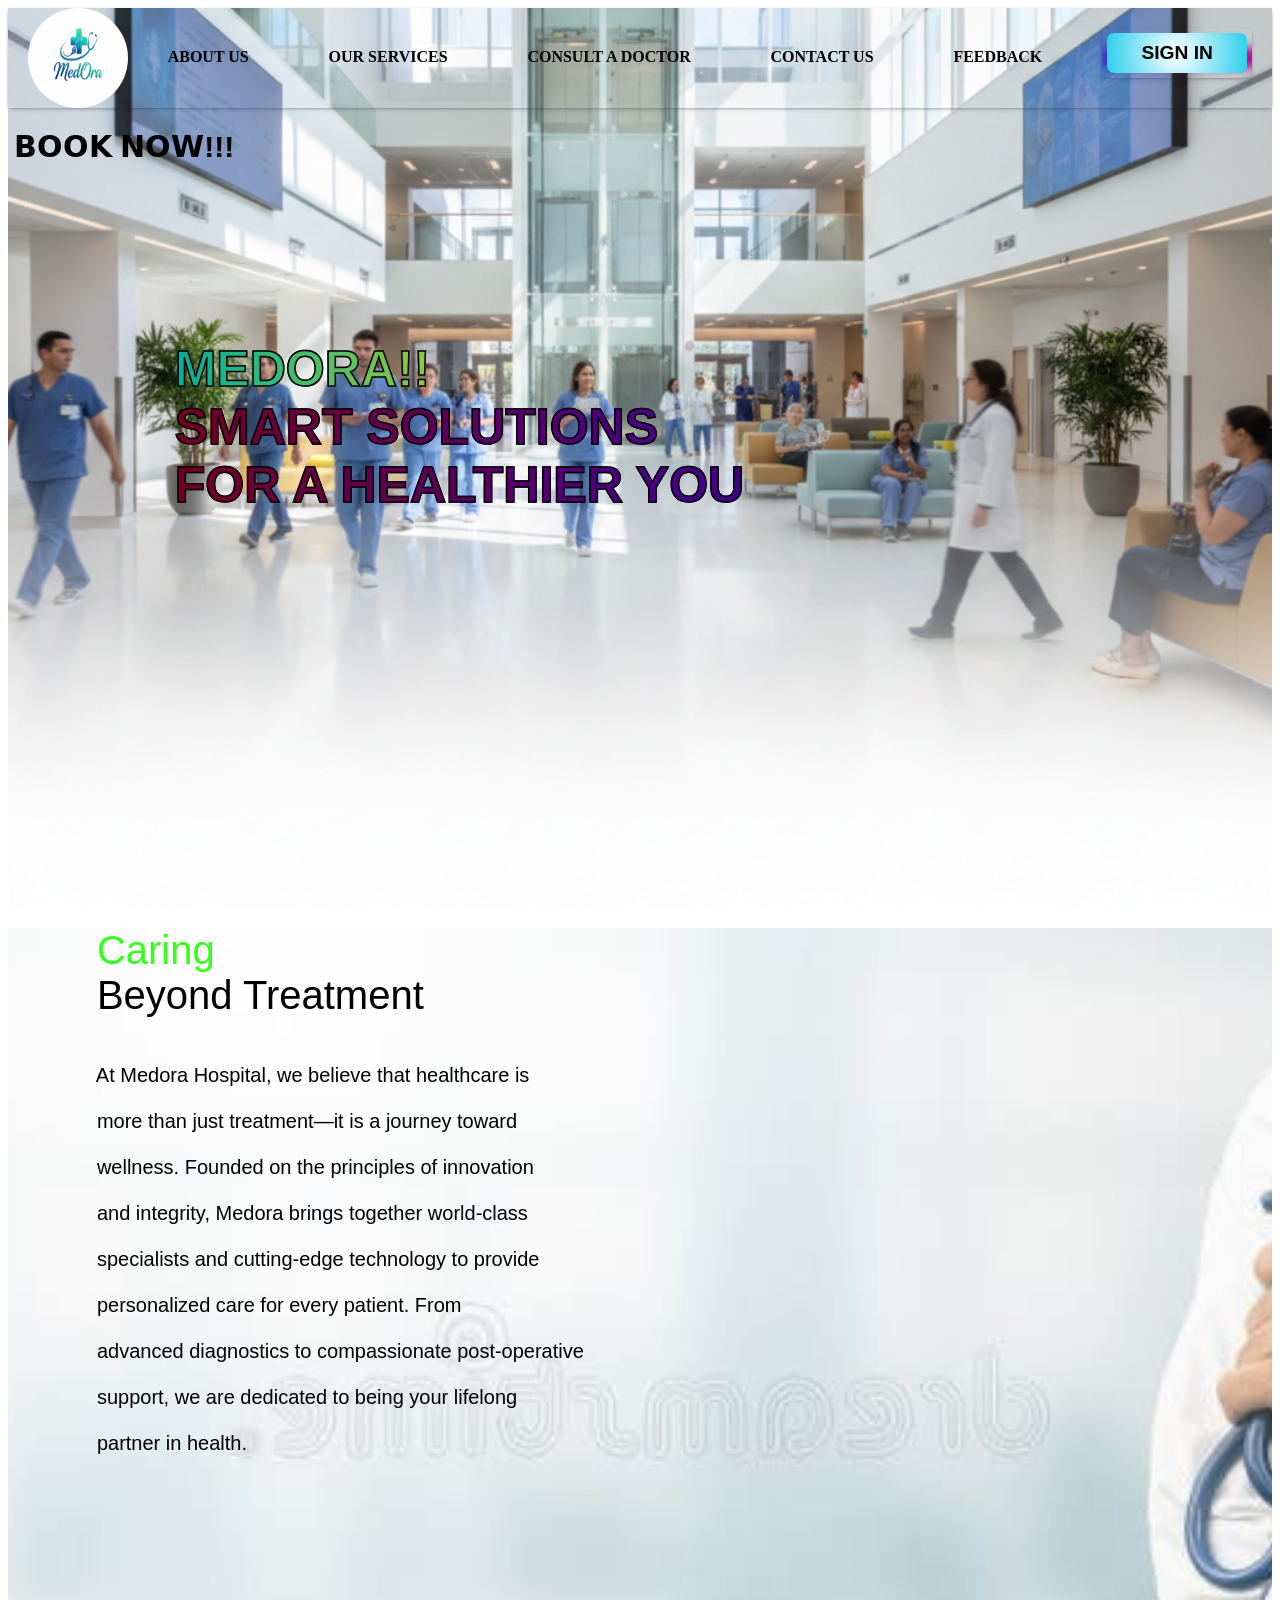
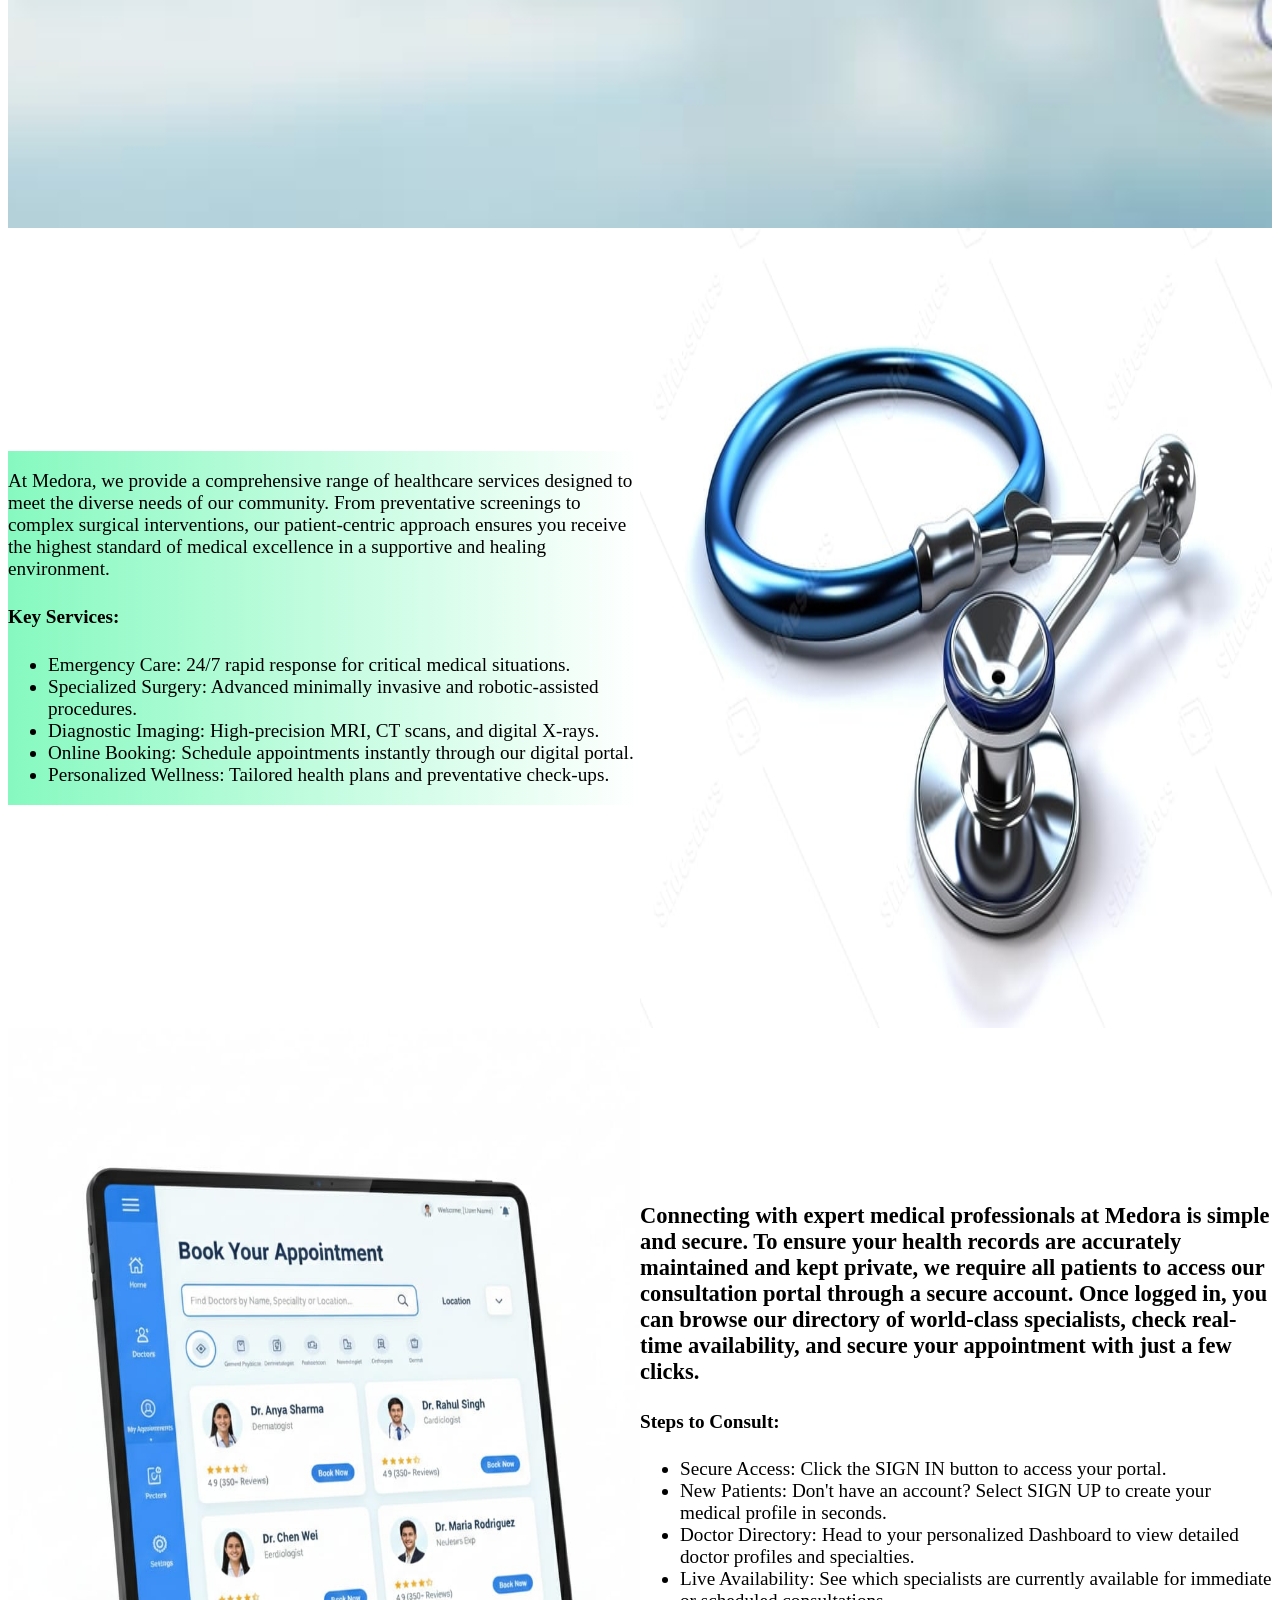
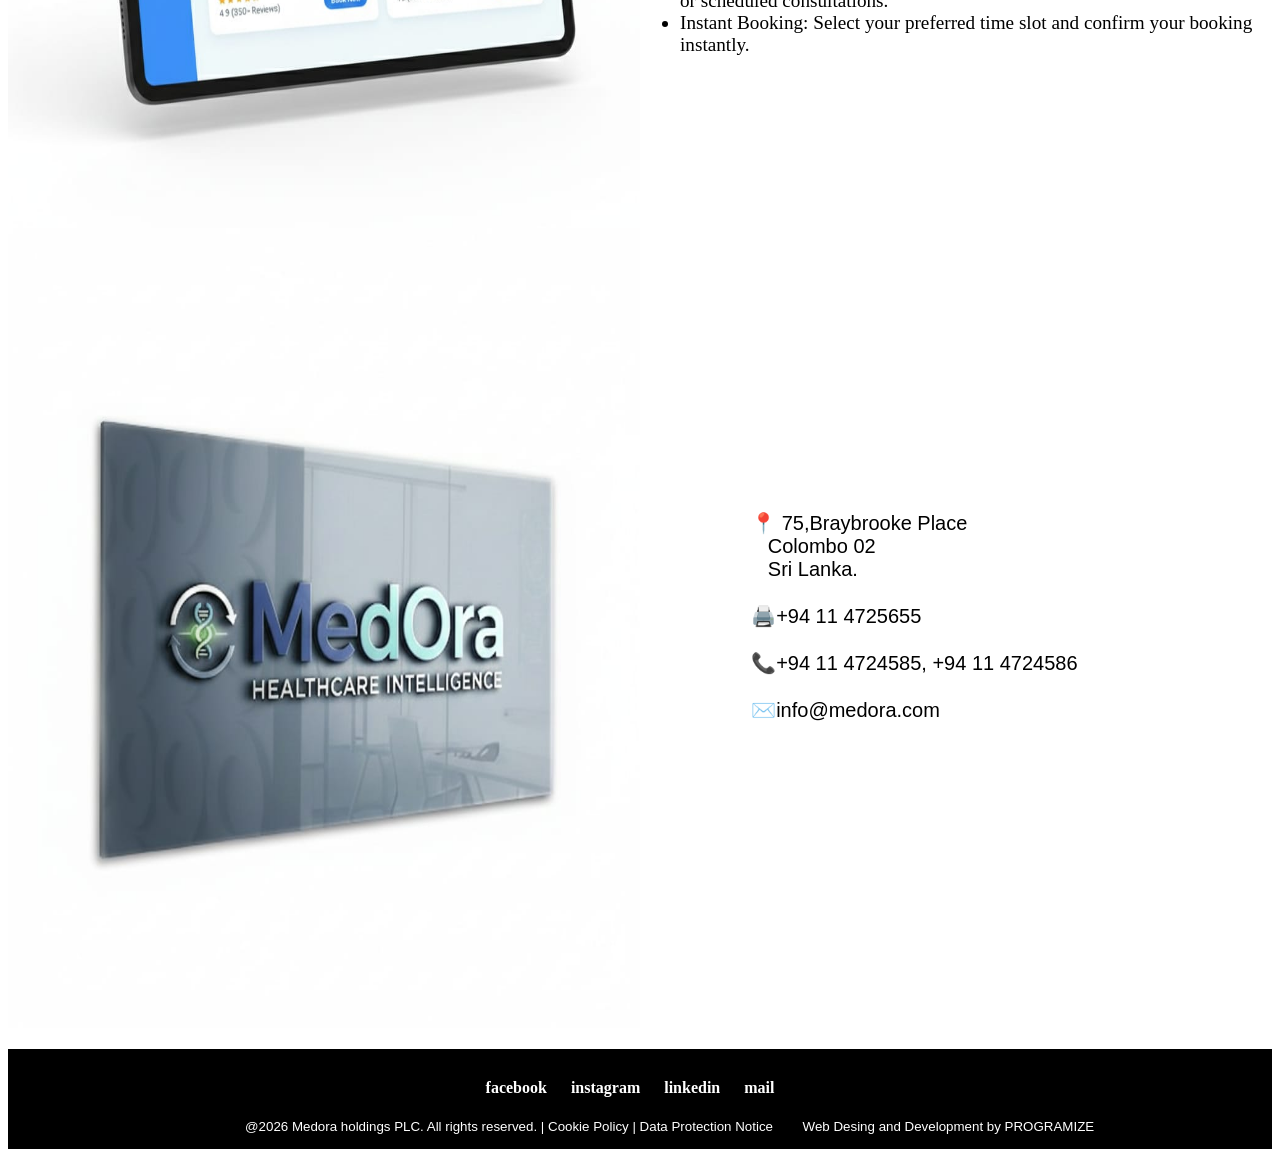
==== dashboard/dashboard.html @ 21b66940 "add dashboard" ====
<!DOCTYPE html>
<html lang="en">
<head>
    <meta charset="UTF-8">
    <meta name="viewport" content="width=device-width, initial-scale=1.0">
    <title>MedOra</title>
    <link rel="stylesheet" href="style_dashboard.css">
    <script>
        function scroll_to_top(){
            window,scrollTo({
                top:0,
                behavior:"smooth"
            })
        }
    </script>
</head>
<body>
    <div id="bg_img1_div">
    <div id="nav_container">
        <img id="logo_img" src="logo.jpeg" alt="" height="100px" width="100px">
        
        <div  class="nav_item_div"><a href="#bg_img2_div">ABOUT US</a></div>
        <div  class="nav_item_div"><a href="#bg_img3_div">OUR SERVICES</a></div>
        <div  class="nav_item_div"><a href="#bg_img4_div">CONSULT A DOCTOR</a></div>
        <div  class="nav_item_div"><a href="#bg_img5_div">CONTACT US</a></div>
        <div  class="nav_item_div"><a href="#last_bar">FEEDBACK</a></div>
        <div   id="signin_btn">
            <div id="sign_btn_ani_border"></div>
           <input type="button" value="SIGN IN" style="font-weight: bolder;">
        </div>
    </div>
    
    
        
        <input id="book_btn" type="button" value="𝗕𝗢𝗢𝗞 𝗡𝗢𝗪!!!">
        <pre id="welcome_pre">
            <span id="medora_span">Medora!! </span>
            Smart Solutions
            for a Healthier You
        </pre>

    
        
        </div>

        <div id="bg_img2_div" ondblclick="scroll_to_top()">
            <pre>
                <span style="font-weight: bolder; color: rgb(53, 255, 27); font-size: 40px;">Caring</span> 
                <span style="font-family: 'Franklin Gothic Medium', 'Arial Narrow', Arial, sans-serif; font-size: 40px; ">Beyond Treatment</span>

            
                At Medora Hospital, we believe that healthcare is 

                more than just treatment—it is a journey toward 

                wellness. Founded on the principles of innovation 

                and integrity, Medora brings together world-class 

                specialists and cutting-edge technology to provide 

                personalized care for every patient. From 

                advanced diagnostics to compassionate post-operative 

                support, we are dedicated to being your lifelong 

                partner in health.
        </pre>
        

        </div>
        <div id="bg_img3_div" ondblclick="scroll_to_top()">
            
            <div>
            <p>At Medora, we provide a comprehensive range of healthcare services designed to meet the diverse needs of our community. From preventative 
            screenings to complex surgical interventions, our patient-centric approach ensures you receive the highest standard of medical excellence 
            in a supportive and healing environment.</p>
            
            


            <h4>Key Services:</h4>
                <ul>
                    <li>Emergency Care: 24/7 rapid response for critical medical situations.</li>
                    <li>Specialized Surgery: Advanced minimally invasive and robotic-assisted procedures.</li>
                    <li>Diagnostic Imaging: High-precision MRI, CT scans, and digital X-rays.</li>
                    <li>Online Booking: Schedule appointments instantly through our digital portal.</li>
                    <li>Personalized Wellness: Tailored health plans and preventative check-ups.</li>
                </ul>
            
            

            

            

            
        
            </div>

            <img src="service_img.jpg" alt="">
        

        </div>

        <div id="bg_img4_div" ondblclick="scroll_to_top()">
            
            <img src="booking_bg.jpeg" alt="">

            <div>
                <h3>Connecting with expert medical professionals 
            at Medora is simple and secure. 
            To ensure your health records 
            are accurately maintained and kept private, 
            we require all patients to access our consultation 
            portal through a secure 
            account. Once logged in, 
            you can browse our directory of world-class 
            specialists, check real-time availability, 
            and secure your appointment with just a few clicks. </h3>

            <h4>Steps to Consult:</h4>

            <ul>
                <li>Secure Access: Click the SIGN IN button to access your portal.</li>
                <li>New Patients: Don't have an account? Select SIGN UP to create your medical profile in seconds.</li>
                <li>Doctor Directory: Head to your personalized Dashboard to view detailed doctor profiles and specialties.</li>
                <li>Live Availability: See which specialists are currently available for immediate or scheduled consultations.</li>
                <li>Instant Booking: Select your preferred time slot and confirm your booking instantly.</li>
            </ul>
            
            </div>
        
        </div>


        <div id="bg_img5_div" ondblclick="scroll_to_top()">
            
            <img src="contactUs_bg.jpeg" alt="">
            <div id="contactUs_div">
                

                <pre>
                    📍 75,Braybrooke Place
                       Colombo 02
                       Sri Lanka.

                    🖨️+94 11 4725655

                    📞+94 11 4724585, +94 11 4724586

                    <a href="mailto:muqshithmohamed222@gmail.com">✉️info@medora.com</a>
                </pre>
                
            </div>
            
        </div>
        <div id="last_bar" ondblclick="scroll_to_top()">
            <h4 style="text-align:center; padding-top: 30px;">
                <a href="" style="margin-right: 20px; text-decoration: none; color:white;">facebook</a>
                <a href="" style="margin-right: 20px; text-decoration: none; color:white;">instagram</a>
                <a href="" style="margin-right: 20px; text-decoration: none; color:white;">linkedin</a>
                <a href="" style="margin-right: 20px; text-decoration: none; color:white;">mail</a>
            </h4>
            <pre style="font-size: smaller; text-align: center;">
                @2026 Medora holdings PLC. All rights reserved. | Cookie Policy | Data Protection Notice        Web Desing and Development by PROGRAMIZE
            </pre>
        </div>
    </body>
</html>
---- dashboard/style_dashboard.css ----
html{
    scroll-behavior: smooth;
}


#bg_img1_div{
    
    background-image: url(main_bg.png);
    min-height: 100vh;
    background-size: cover;
    background-position: center;
    background-repeat: no-repeat;

}
#bg_img2_div{
    background-image: url(aboutUs_bg.jpg);
    min-height: 100vh;
    background-size: cover;
    background-position: center;
    background-repeat: no-repeat; 

}
#bg_img3_div{
    display: flex;
    flex-direction: row; 

}

#bg_img3_div div{
    background: linear-gradient(to left,white, rgba(11, 243, 127, 0.493) );
    height: fit-content;
    margin: auto;
    width: 50%;
    font-size: larger;
}

#bg_img3_div img{
    height: 100ch;
    width: 50%;
}

#bg_img4_div{
    display: flex;
    flex-direction: row; 

}


#bg_img4_div div{
    background: linear-gradient(to left, white,white );
    height: fit-content;
    margin: auto;
    width: 50%;
    font-size: larger;
}



#bg_img4_div img{
    height: 100ch;
    width: 50%;
}



#bg_img5_div{
    display: flex;
    flex-direction: row; 

}

#bg_img5_div div{
    
    height: fit-content;
    margin: auto;
    width: 50%;
    font-size: larger;
}

#bg_img5_div img{
    height: 100ch;
    width: 50%;
}















#nav_container{
    
    
    box-sizing: border-box;
    height: fit-content;
    width: 100%;
    background-color: transparent;
    display: flex;
    justify-content: space-evenly;
    flex-wrap:wrap;
    box-shadow:  rgba(50, 50, 93, 0.25) 0px 2px 5px -1px , 
                    rgba(0, 0, 0, 0.3) 0px 1px 3px -1px;
    
}

.nav_item_div{
    
    padding: 20px;
    margin-right: 20px;
    margin-top: 20px;
}
.nav_item_div a{
    text-decoration: none;
    color: black;
    font-weight: bold;
    display: inline-block;
    transition: transform 0.3s ease;
}

.nav_item_div a:hover{
    transform: scale(1.2);
}
#book_btn{
    margin-top: 20px;
    background-color: transparent;
    border: none;
    font-size: 30px;
    font-weight: bold;
    animation: blink-animation 0.6s infinite ease-in-out;

}



@keyframes blink-animation {

    0%, 100%{
        opacity: 1;
    }

    
    50%{
        opacity: 0;
    }
}


    
    

#signin_btn{
    margin-top: 20px;
    height: 50px;
    width: 150px;
    background-color: transparent;
    color: white;
    
    
    border-radius: 7%;

    box-shadow:  rgba(50, 50, 93, 0.25) 0px 2px 5px -1px , 
                    rgba(0, 0, 0, 0.3) 0px 1px 3px -1px;
    overflow: hidden;
    position: relative;
    
}

#sign_btn_ani_border{
    margin-top: 20px;
    width: 200px;
    height: 20px;
    background: linear-gradient(45deg , rgb(38, 35, 209) ,rgb(255, 0, 128));
    filter: blur(5px);

    animation: rotate 1s linear infinite;
    
}

@keyframes rotate{
    from{
        transform: rotate(0deg);
    }
    to{
        transform: rotate(360deg);
    }
} 



#signin_btn input{
    
    position: absolute;
    top: 50%;
    left: 50%;
    transform: translate(-50%,-50%);
    height: 40px;
    width: 140px;

    color: black;
    background: radial-gradient(circle,white,rgb(41, 207, 236));
    border: none;
    border-radius: 7px;
    font-size: larger;  
    

}
#logo_img{
    border-radius: 50px;
}


pre{
    font-family: Arial, Helvetica, sans-serif;
    
    
    font-weight: 60;
    font-size: 20px;
}
#welcome_pre{
    
    font-family: Arial, Helvetica, sans-serif;
    margin-left:0px;
    margin-top: 175px;
    color: transparent;
    -webkit-text-stroke: 1.5px black;
    font-weight: 900;
    font-size: 50px;
    text-transform: uppercase;
    background: linear-gradient(to right,#800000, #4b0082, #000080);
    -webkit-background-clip: text;
    background-clip: text;

    
}

#medora_span{
    background: linear-gradient(to right,#00b09b, #96c93d);
    -webkit-background-clip: text;
    background-clip: text;
}

#contactUs_div pre a{
    color: black;/*have to edit the emojies*/
    text-decoration: none;

}

#last_bar{
    width: 100%;
    height: 100px;
    background-color: black;
    color: white;
}
#last_bar h4 a :hover{
     cursor: pointer;
}
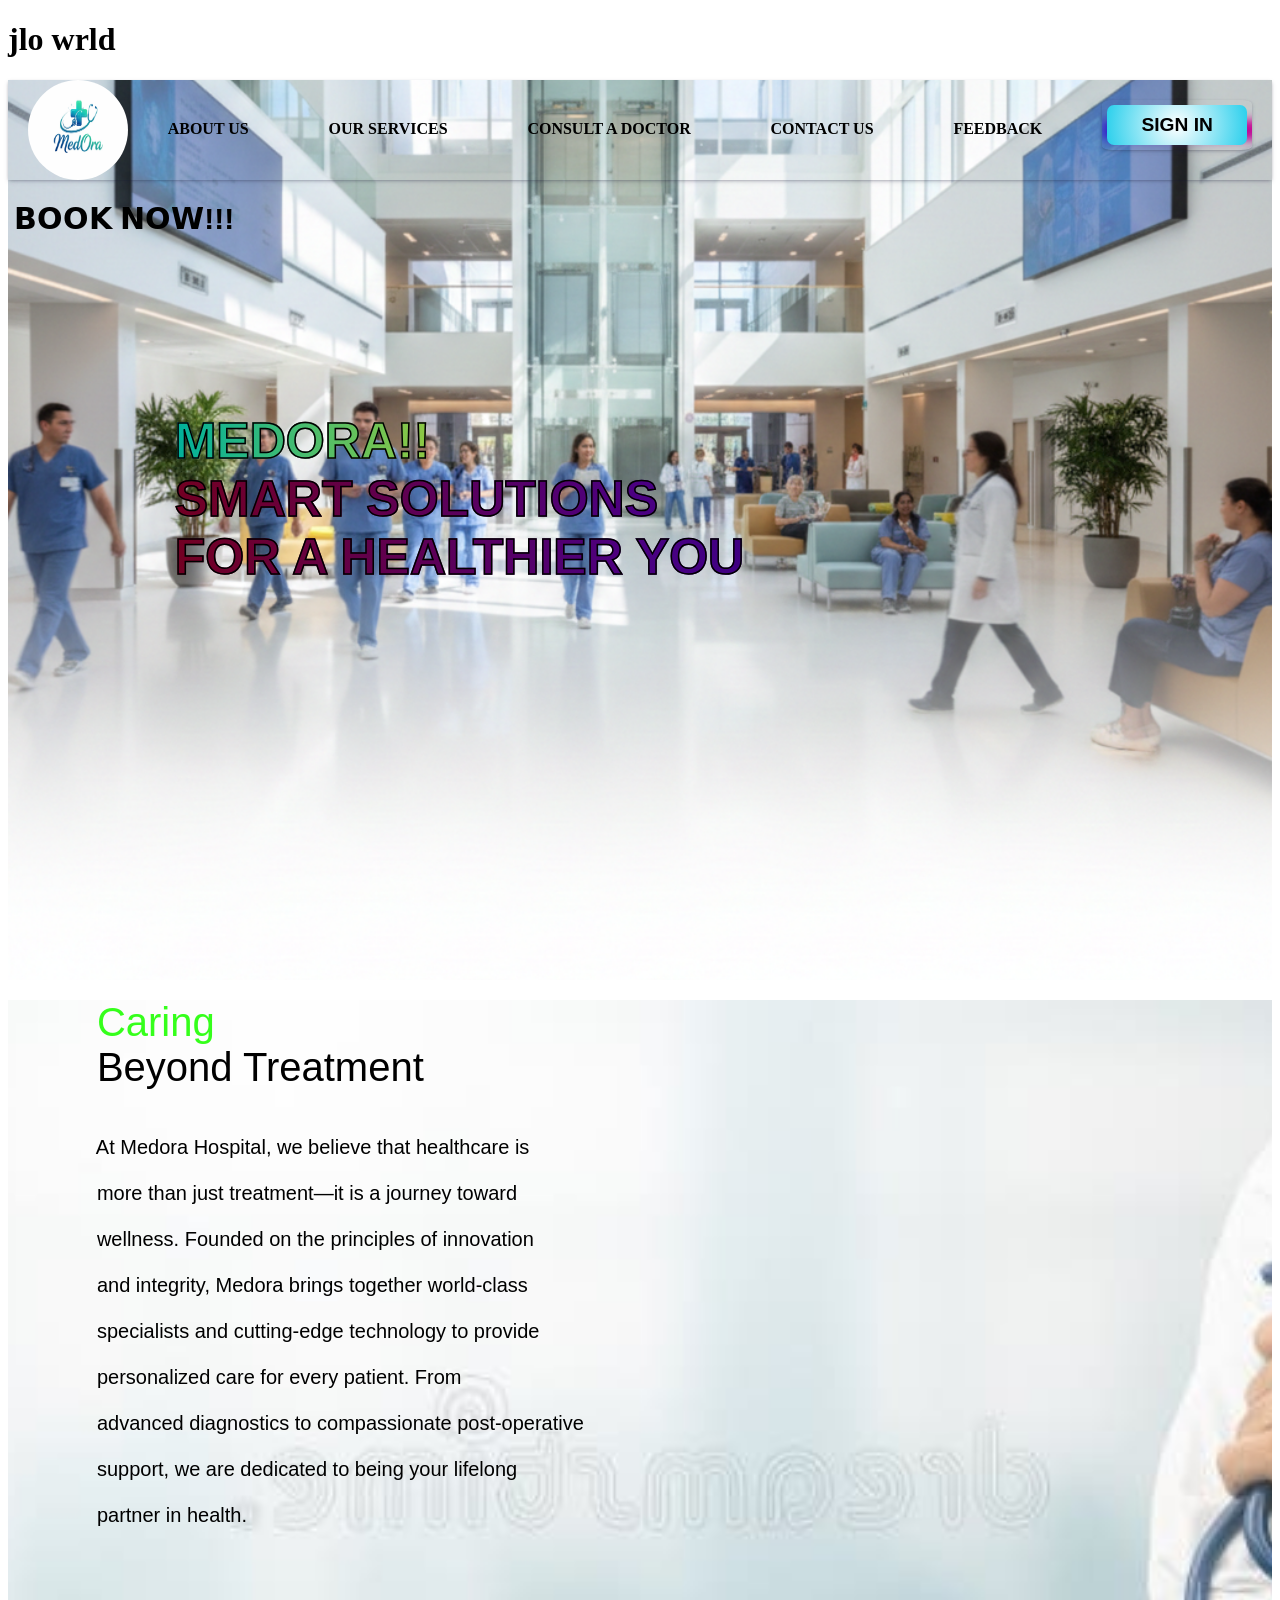
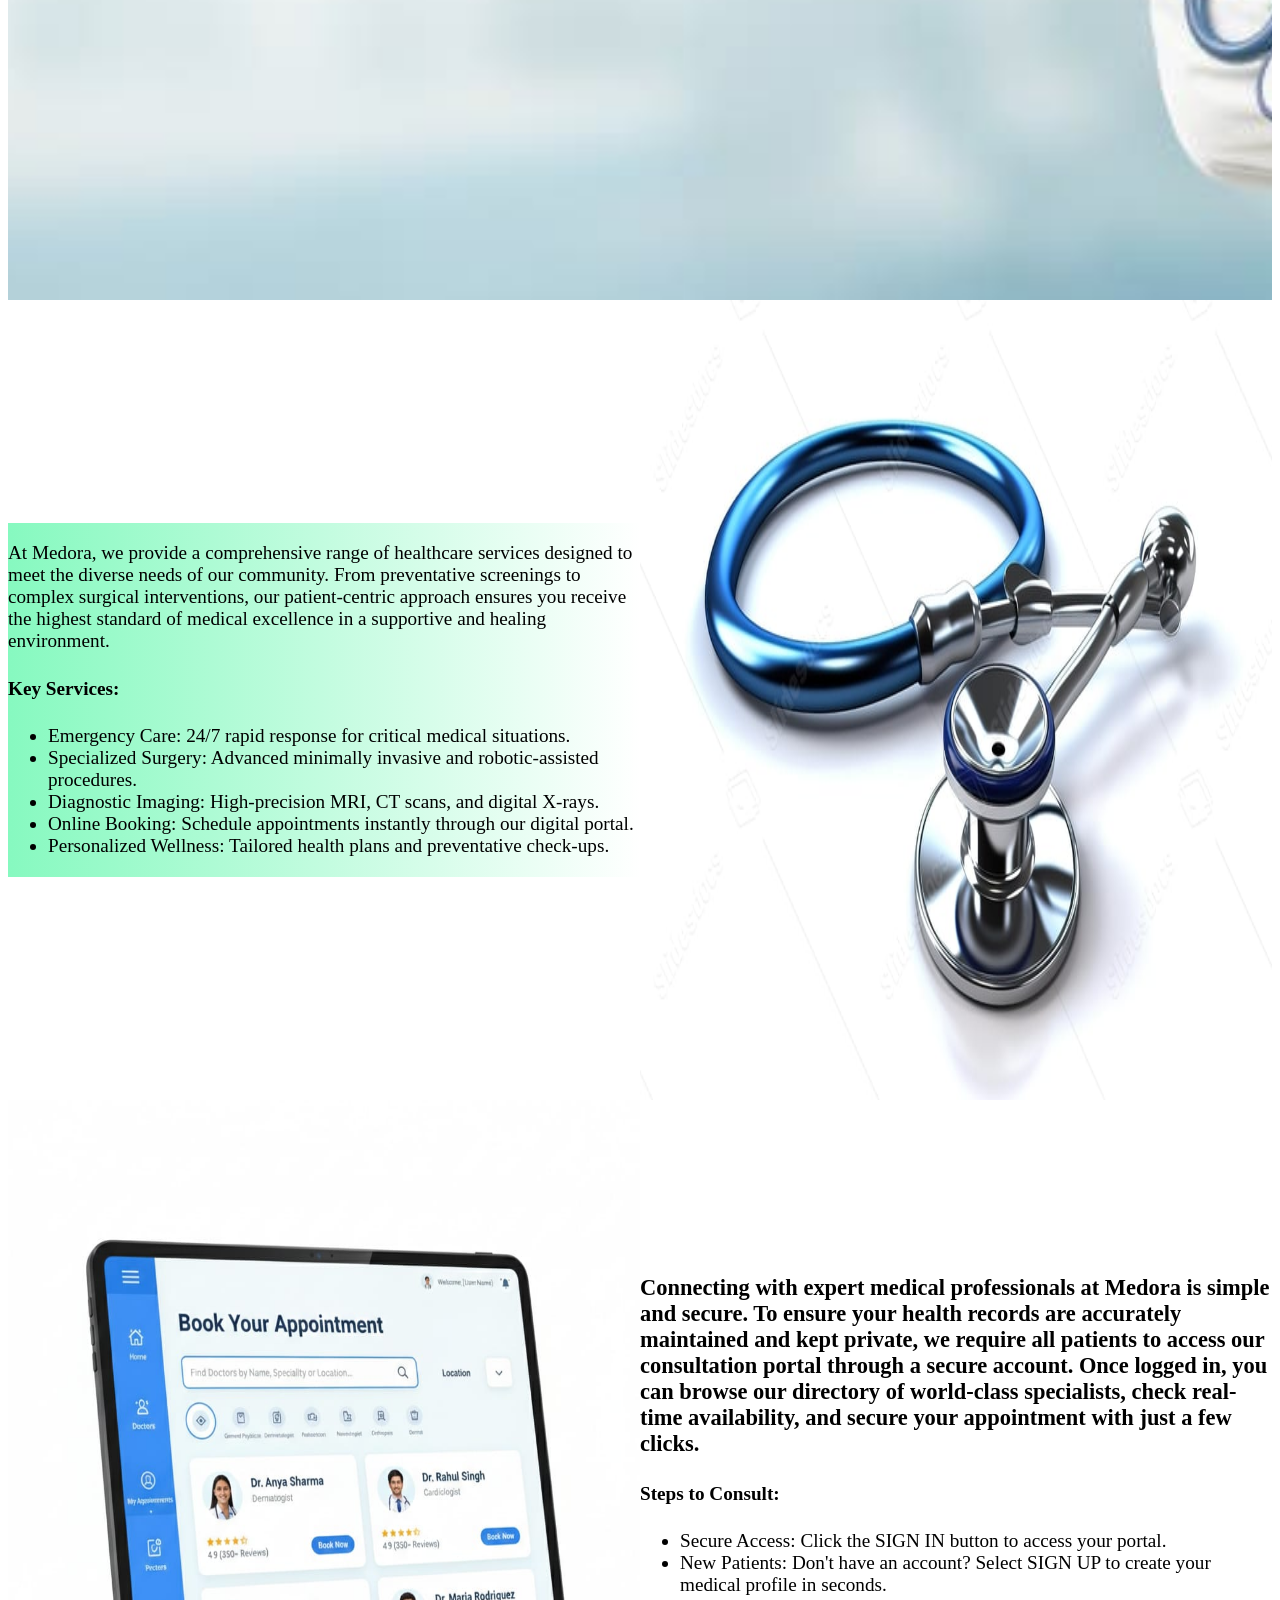
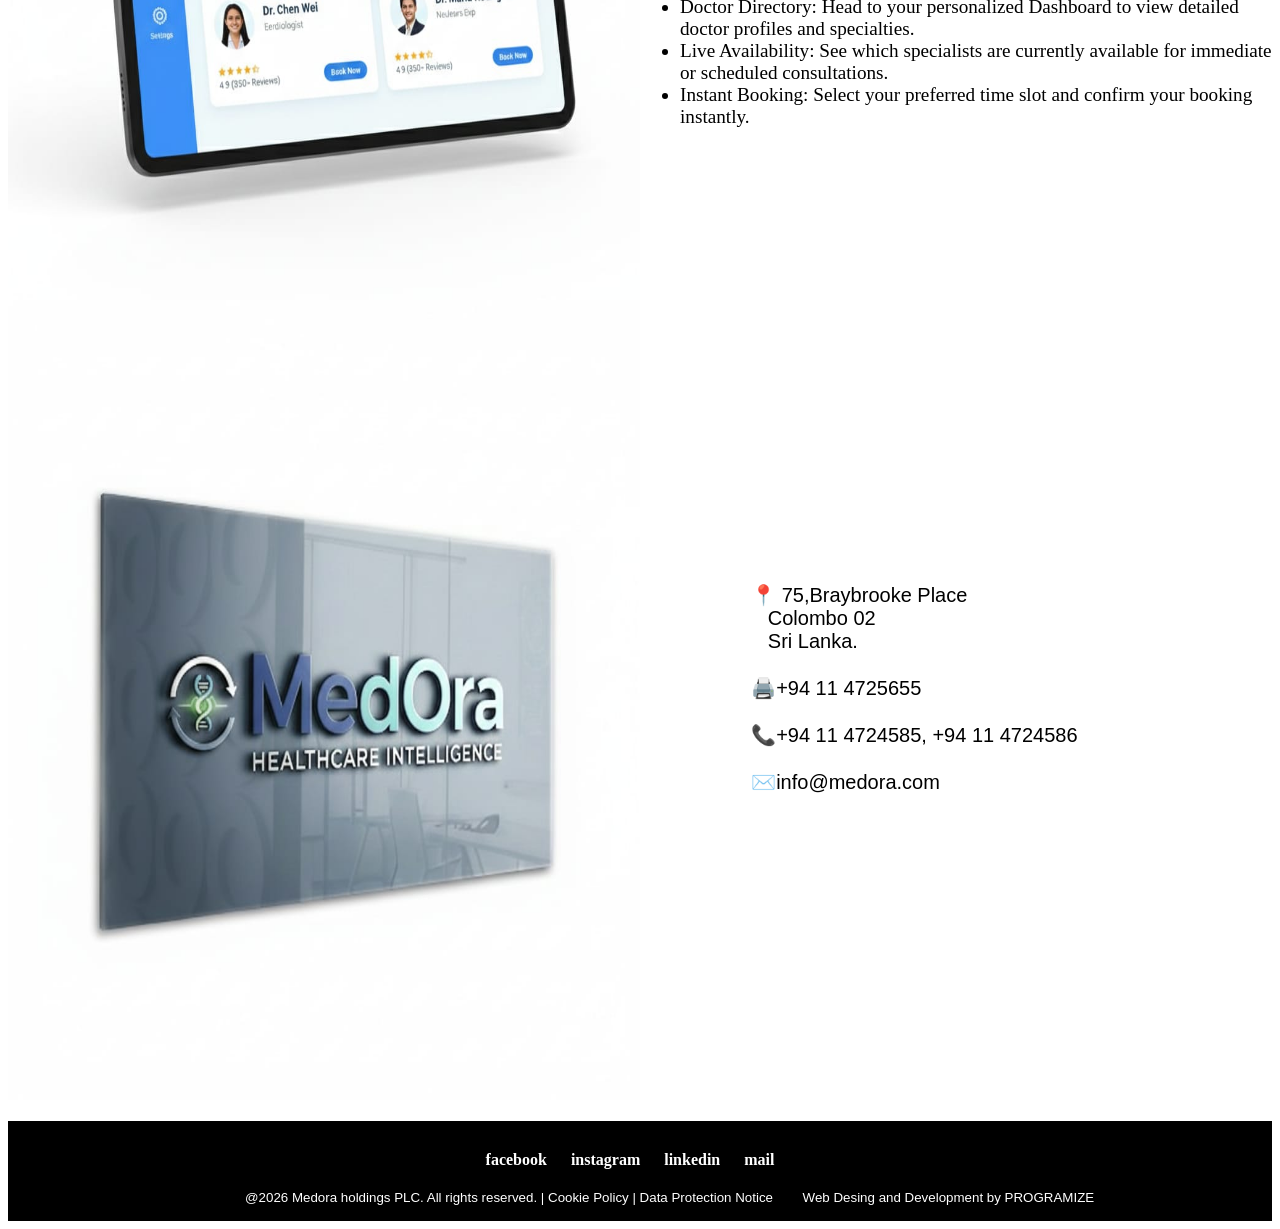
==== commit 2de47fd9: "hello world" ====
--- a/dashboard/dashboard.html
+++ b/dashboard/dashboard.html
@@ -15,6 +15,7 @@
     </script>
 </head>
 <body>
+    <h1>jlo wrld</h1>
     <div id="bg_img1_div">
     <div id="nav_container">
         <img id="logo_img" src="logo.jpeg" alt="" height="100px" width="100px">
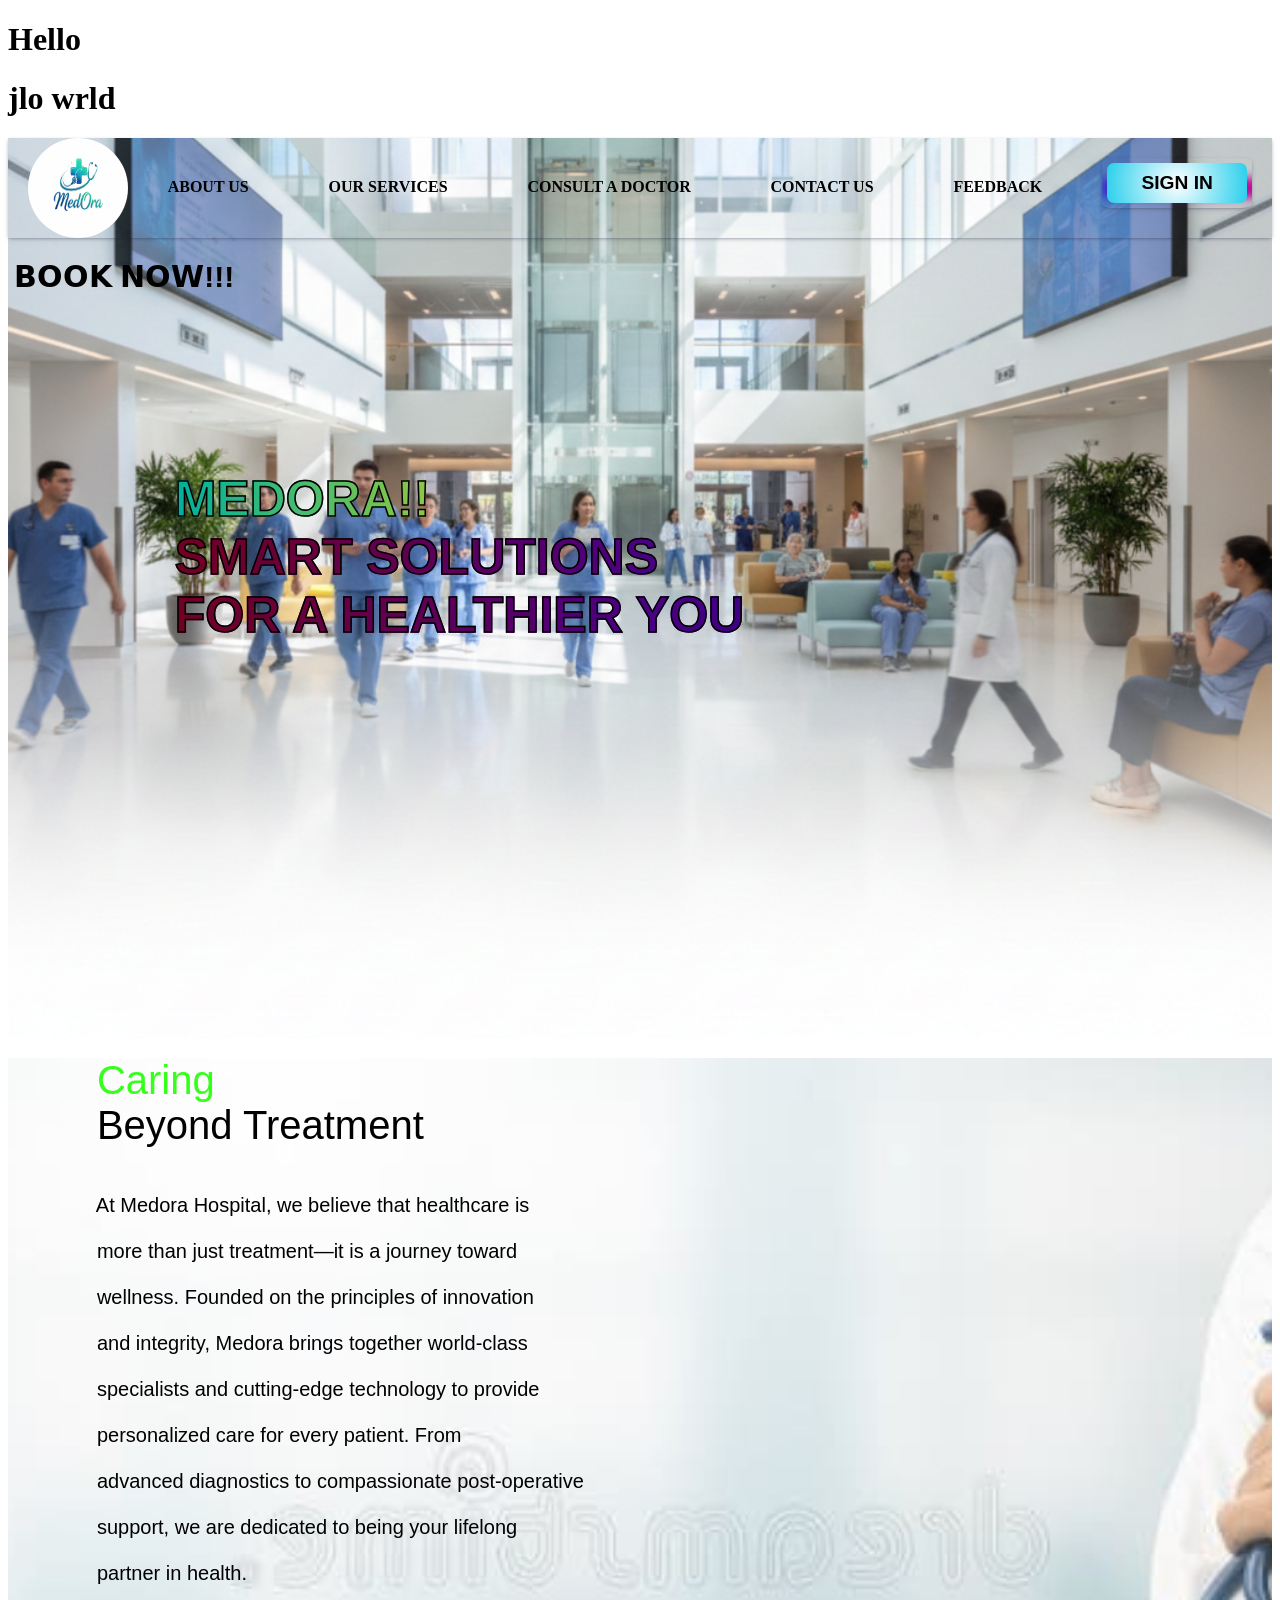
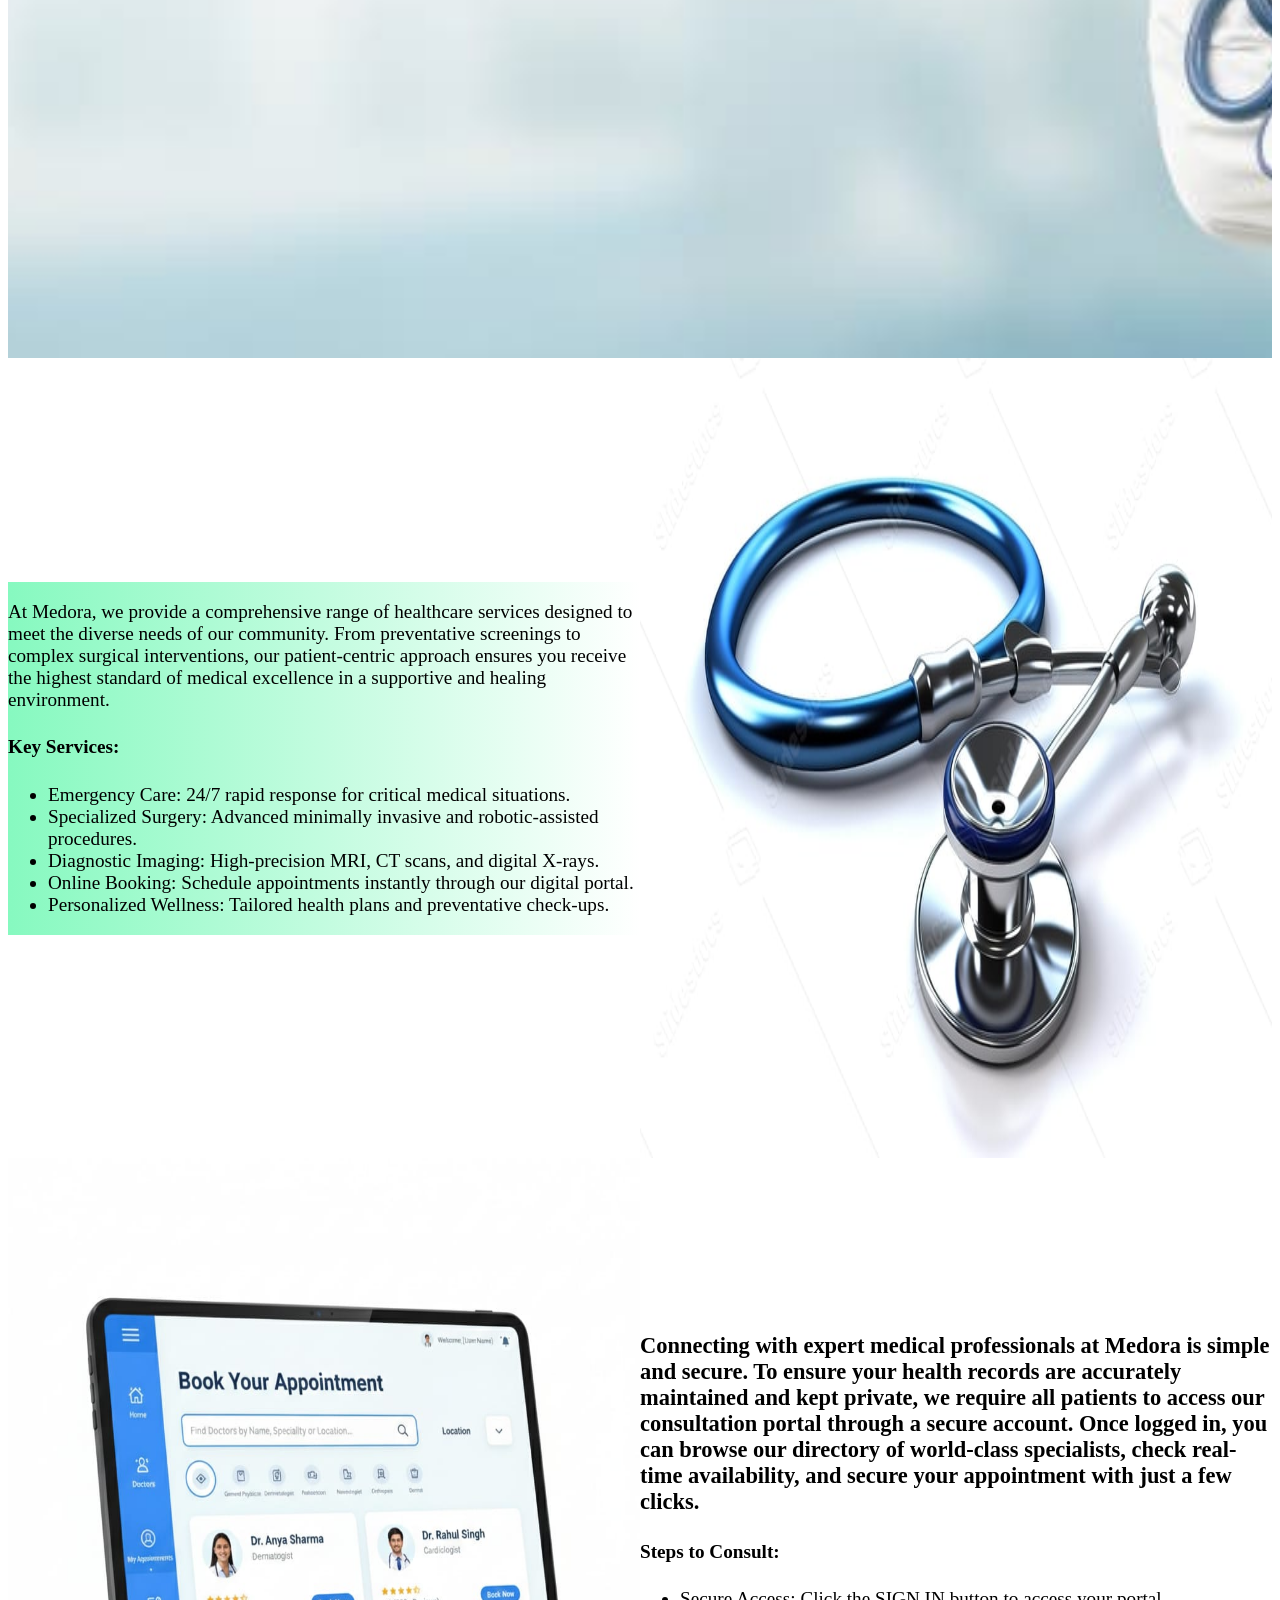
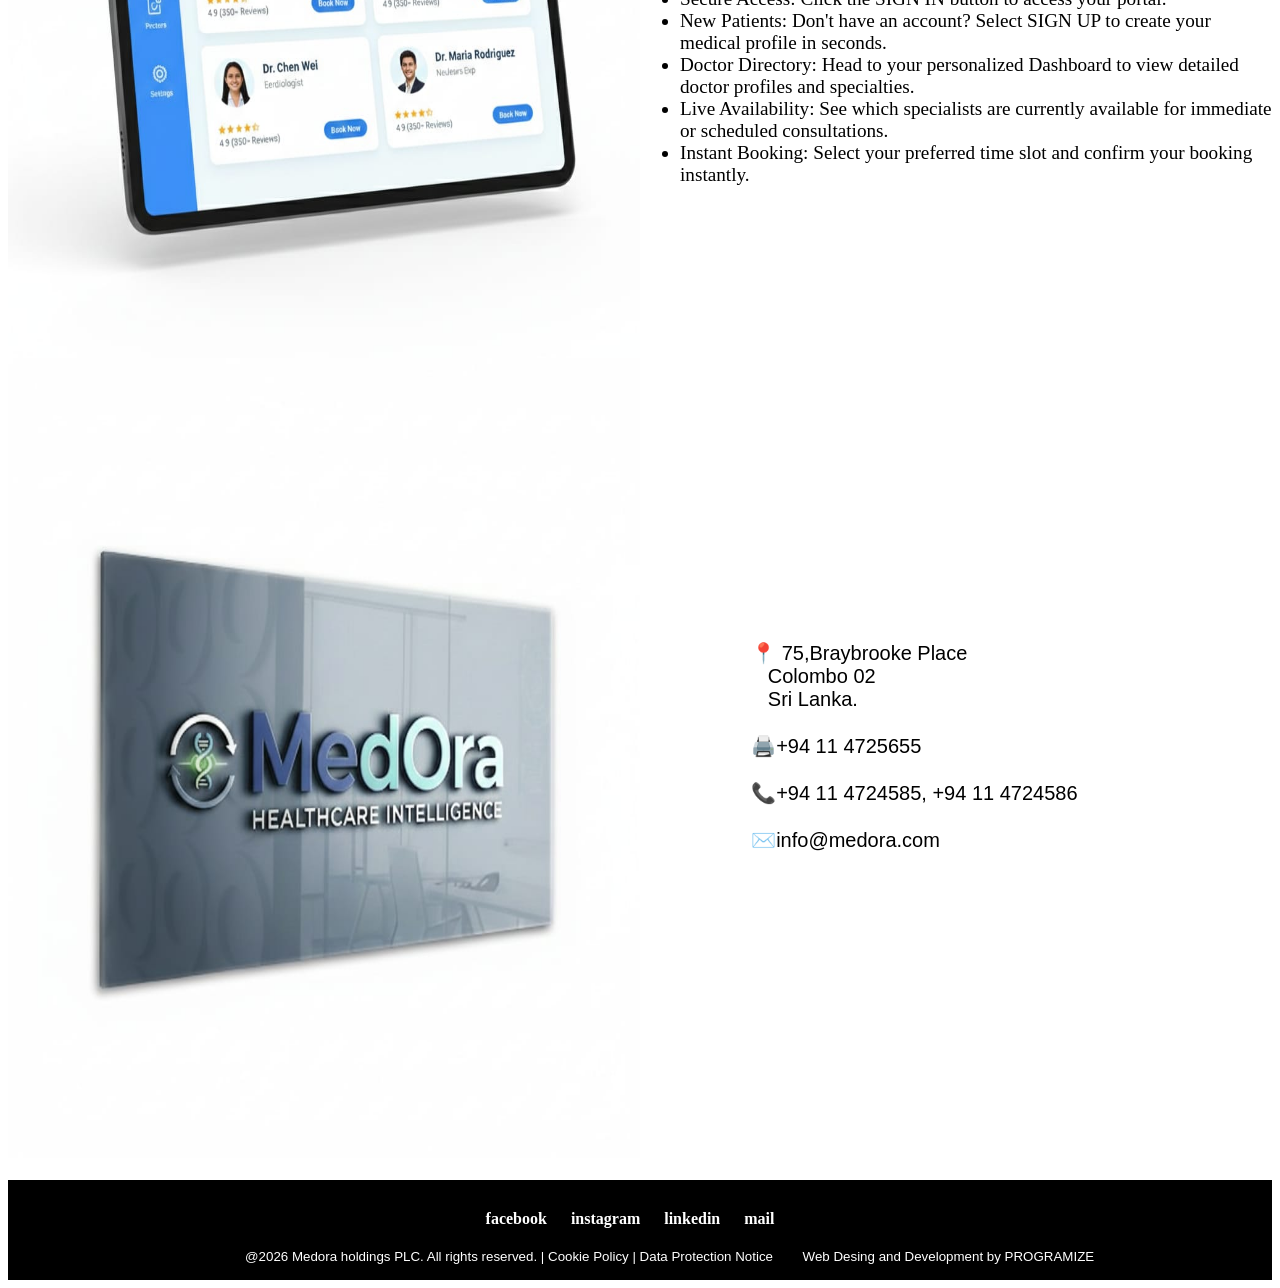
==== commit 3a0d7e2c: "abc" ====
--- a/dashboard/dashboard.html
+++ b/dashboard/dashboard.html
@@ -15,6 +15,7 @@
     </script>
 </head>
 <body>
+    <h1>Hello</h1>
     <h1>jlo wrld</h1>
     <div id="bg_img1_div">
     <div id="nav_container">
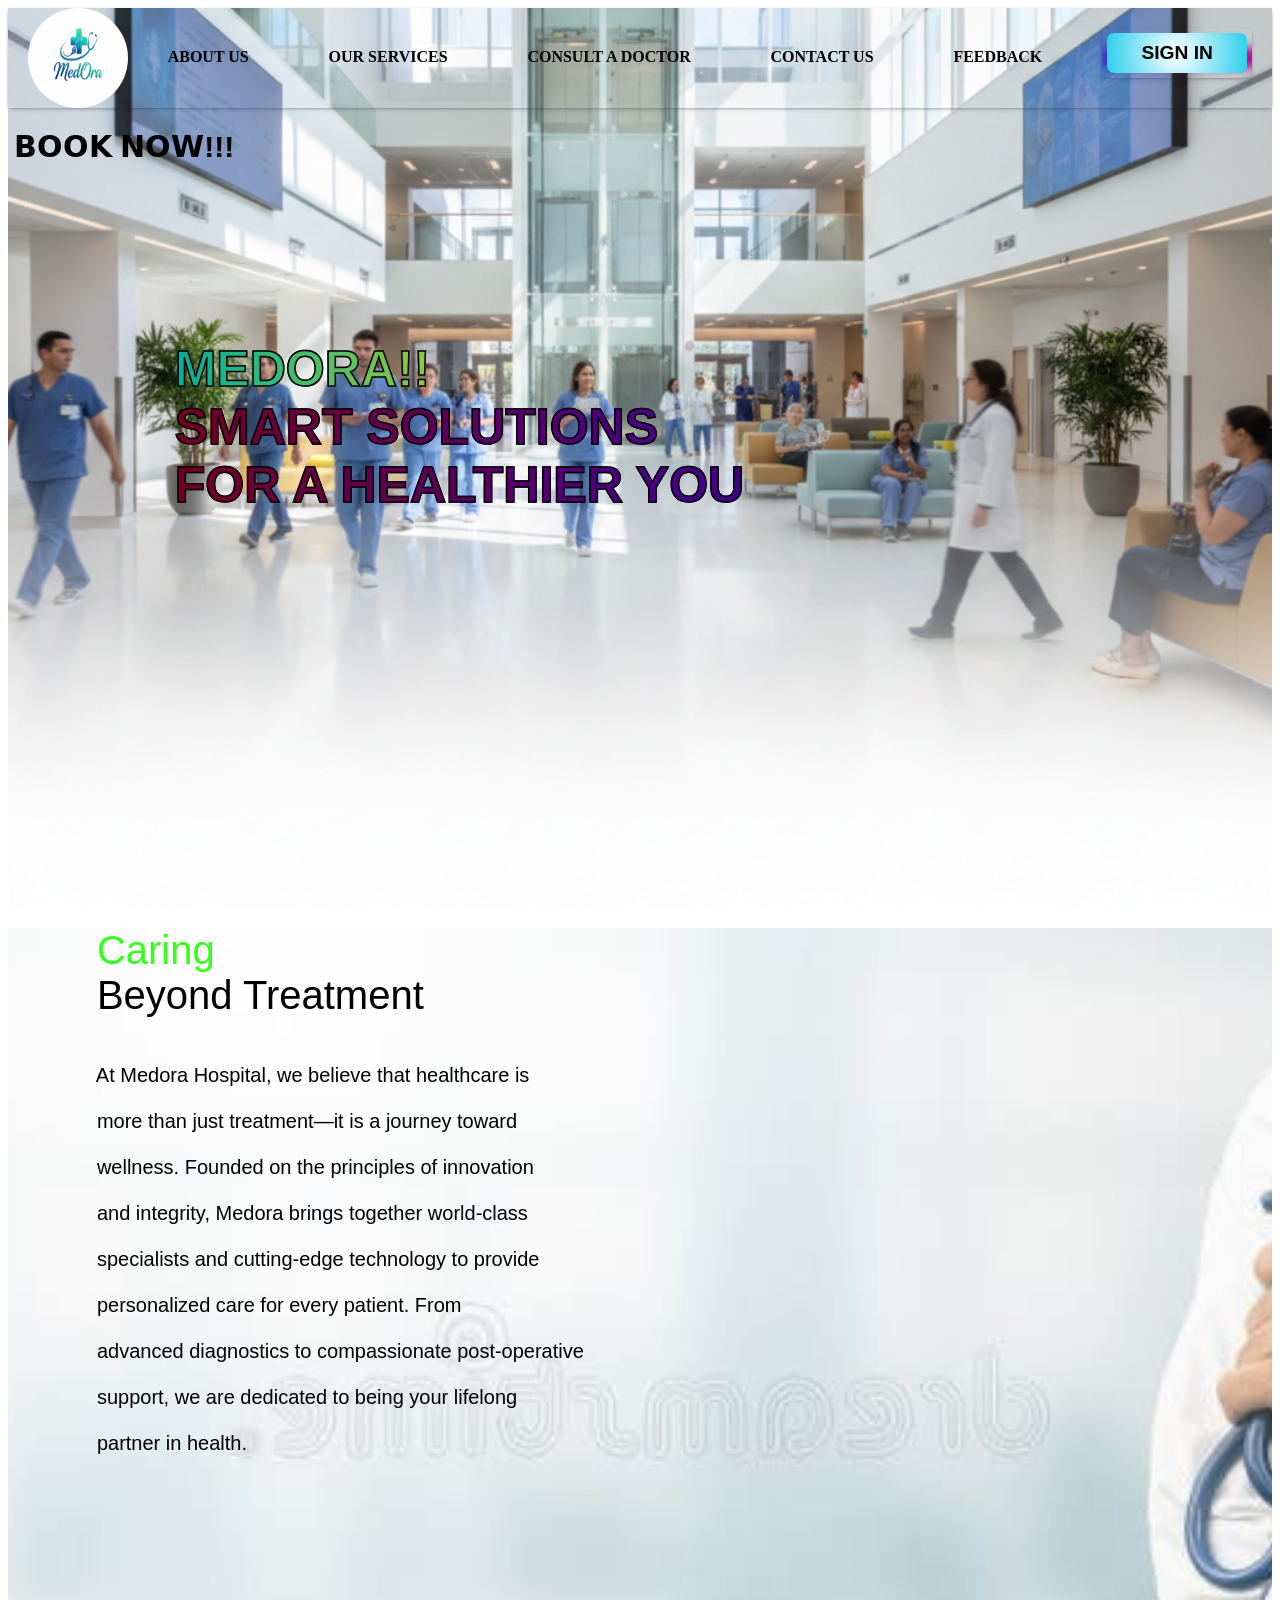
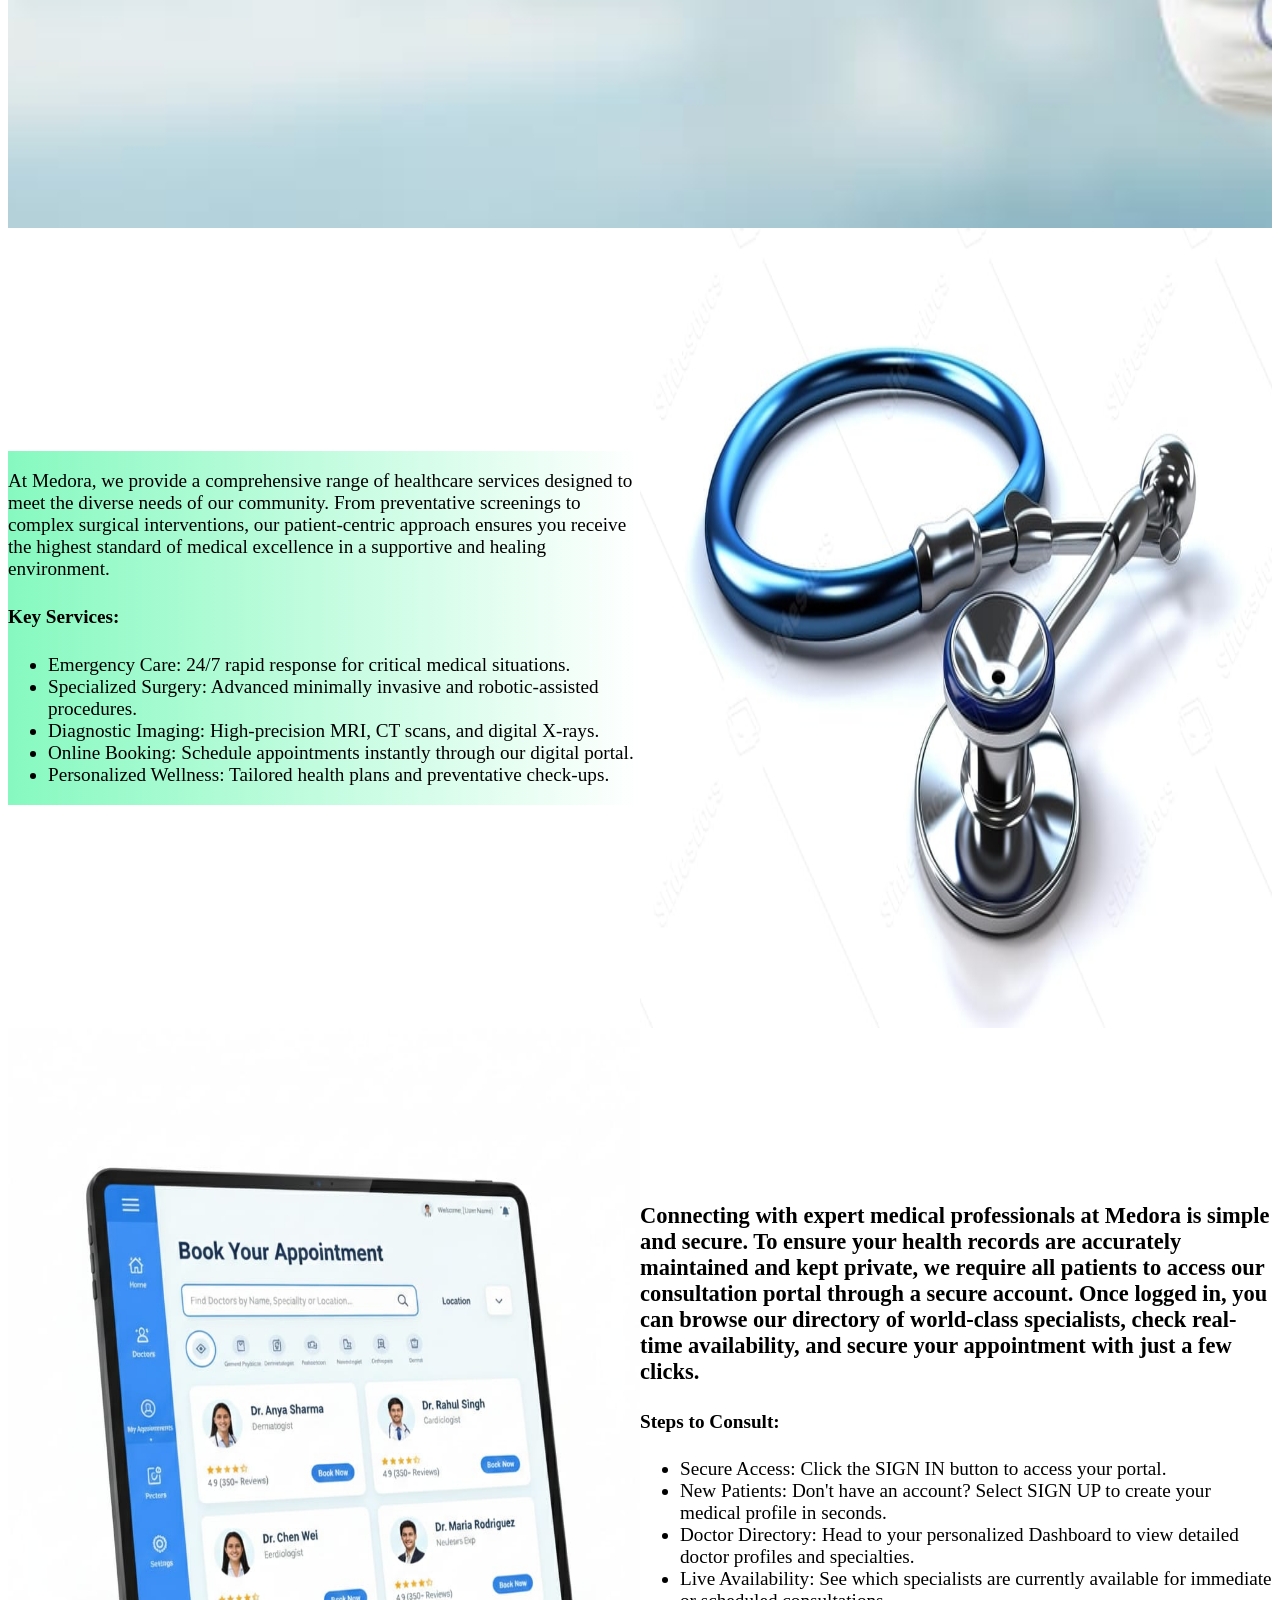
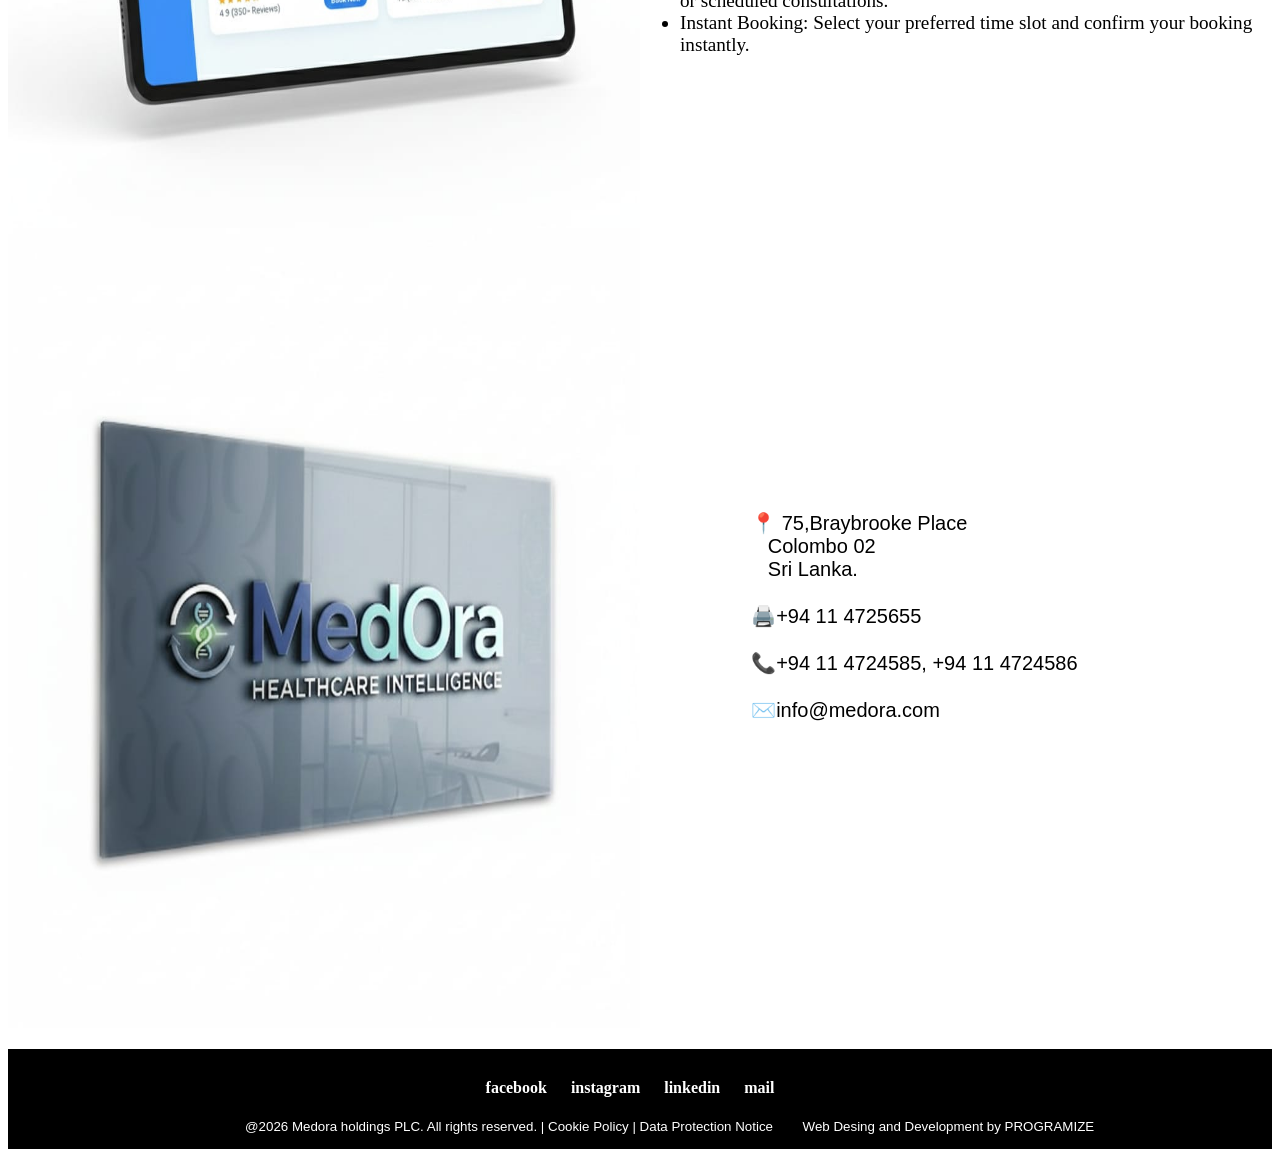
==== commit 69062e0b: "changed" ====
--- a/dashboard/dashboard.html
+++ b/dashboard/dashboard.html
@@ -15,8 +15,7 @@
     </script>
 </head>
 <body>
-    <h1>Hello</h1>
-    <h1>jlo wrld</h1>
+    
     <div id="bg_img1_div">
     <div id="nav_container">
         <img id="logo_img" src="logo.jpeg" alt="" height="100px" width="100px">
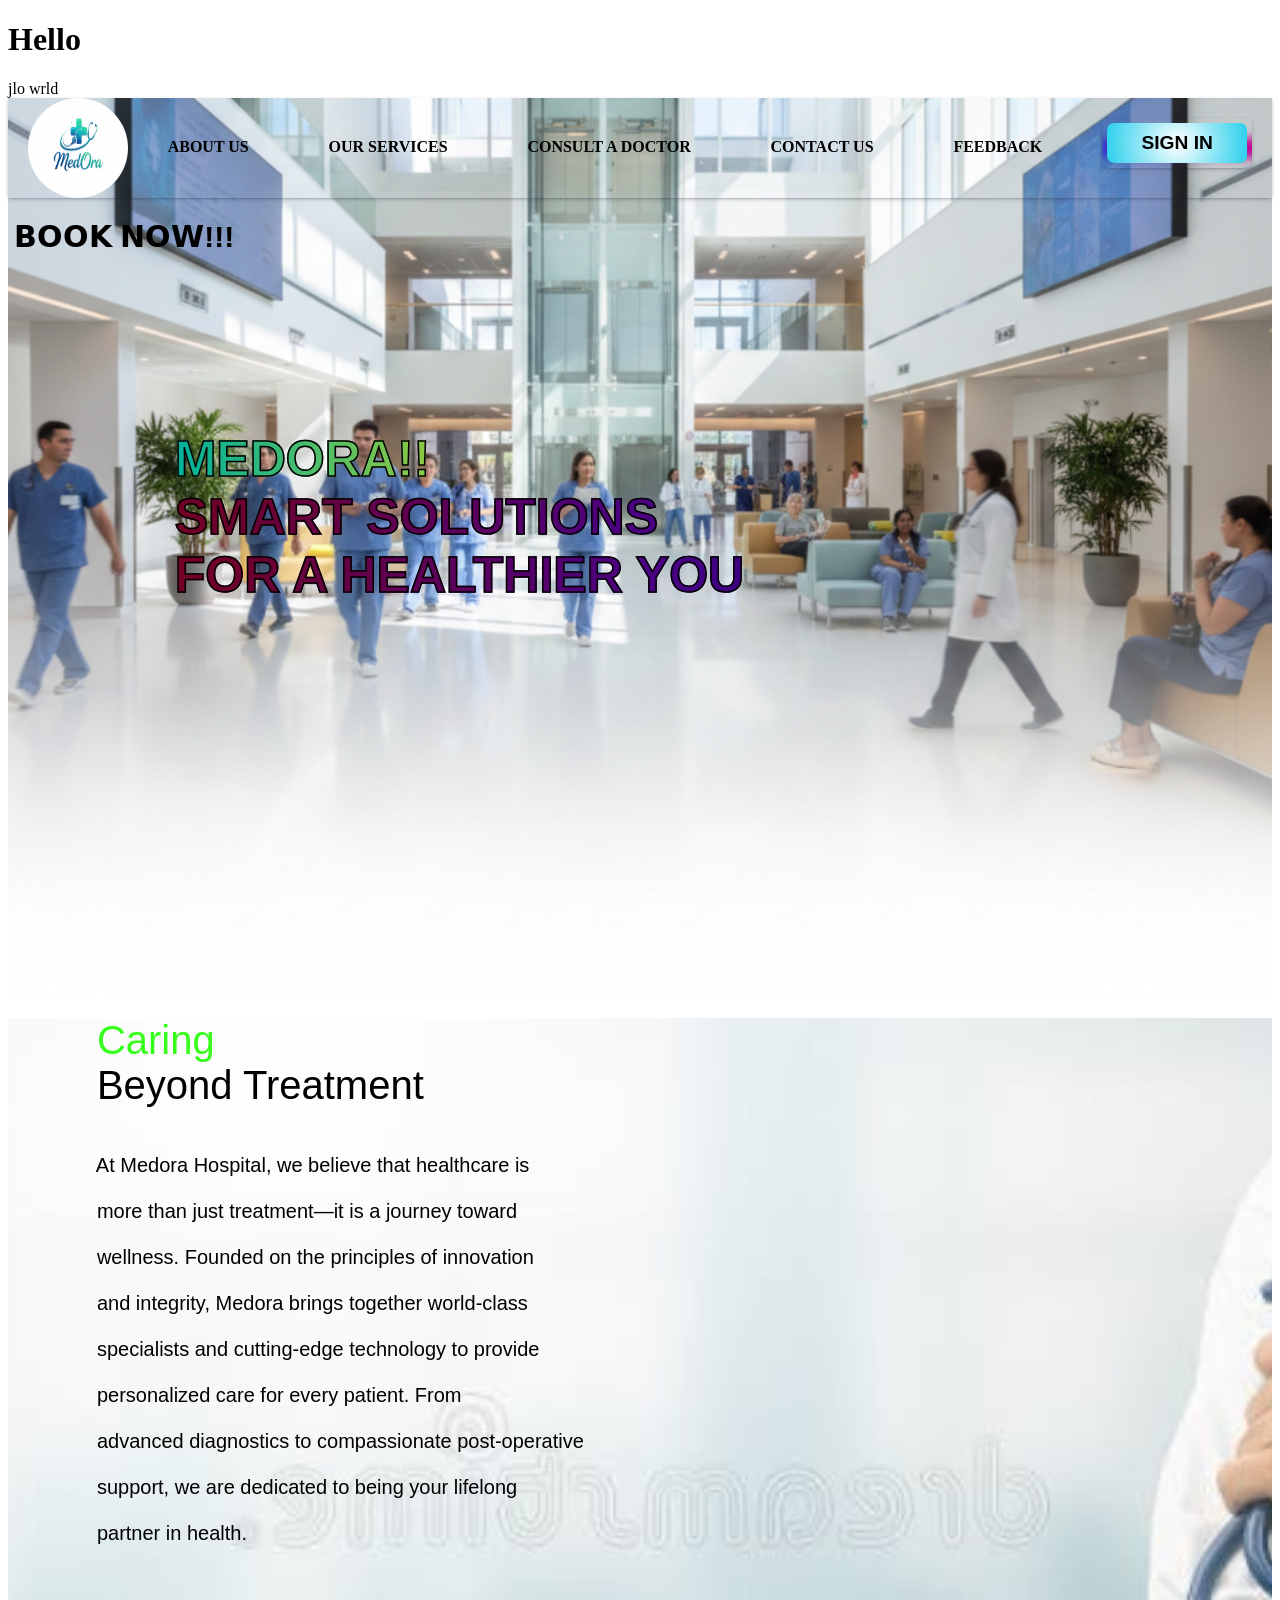
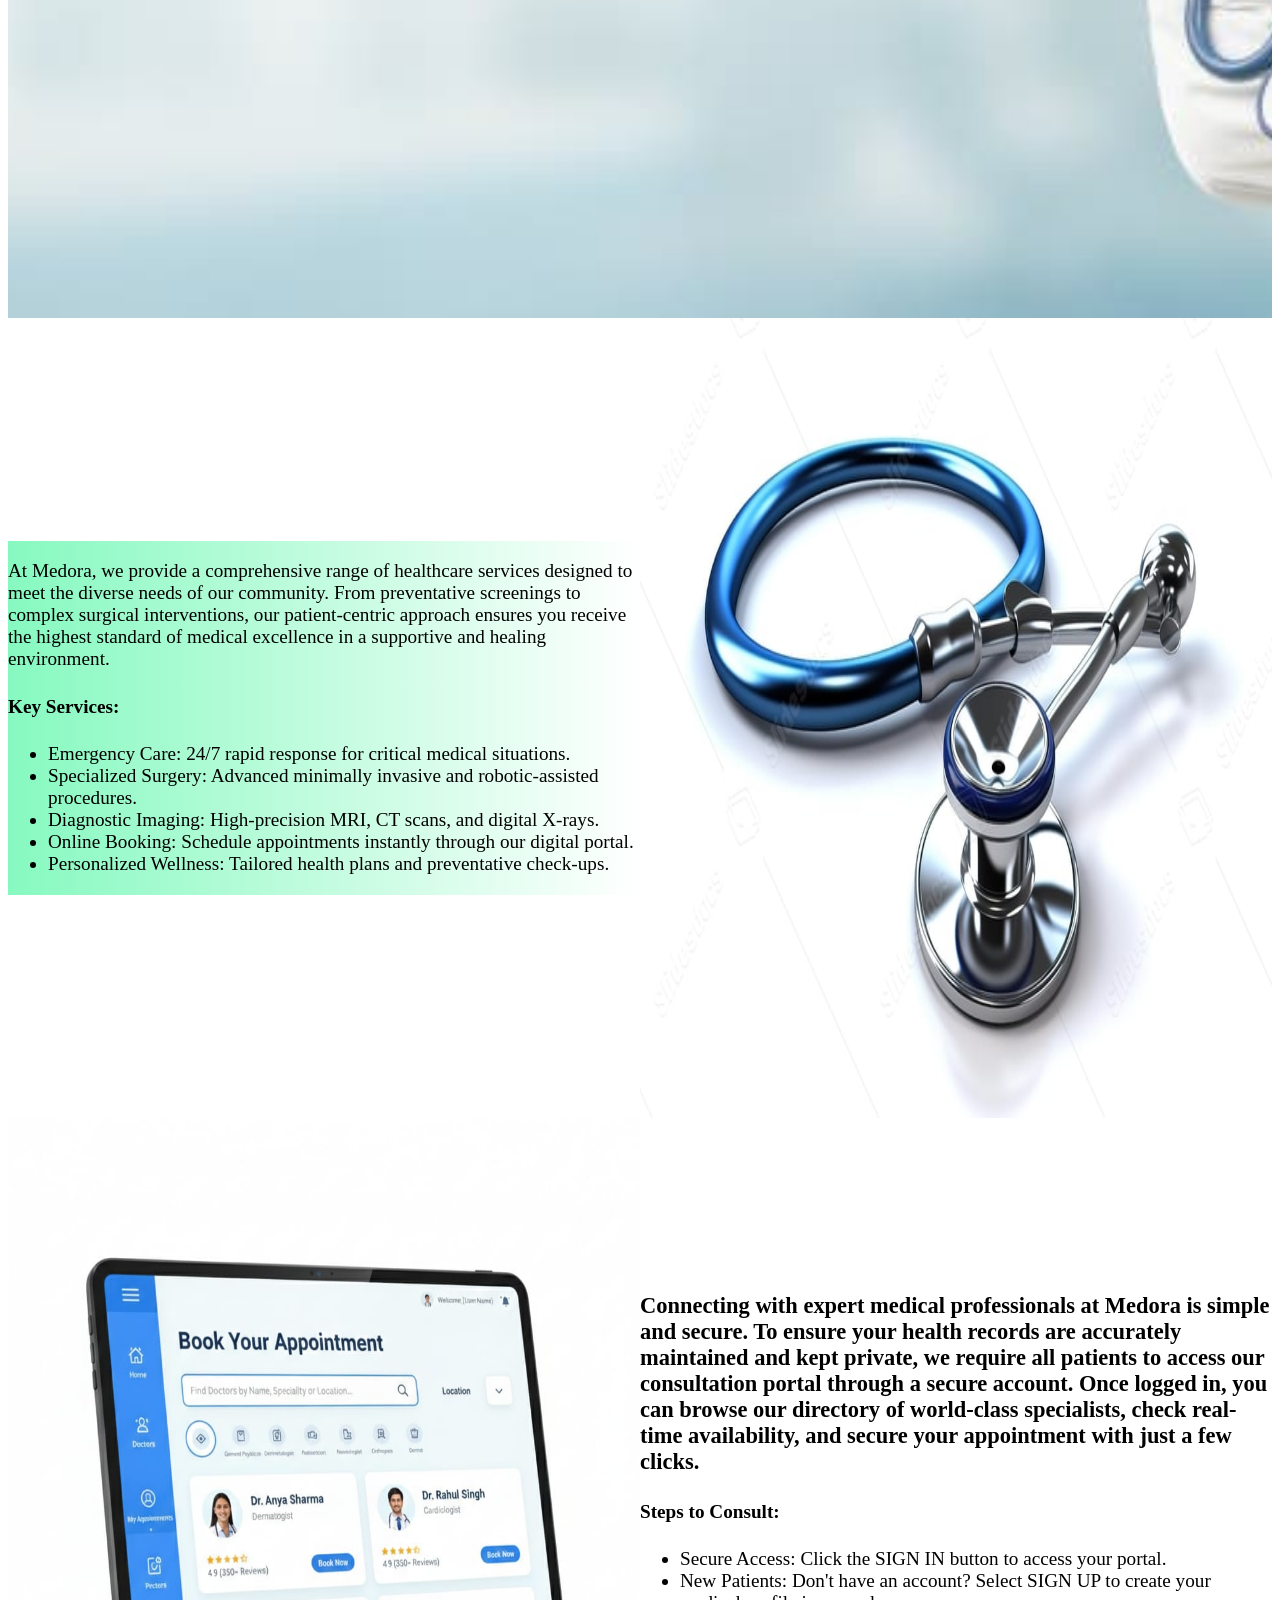
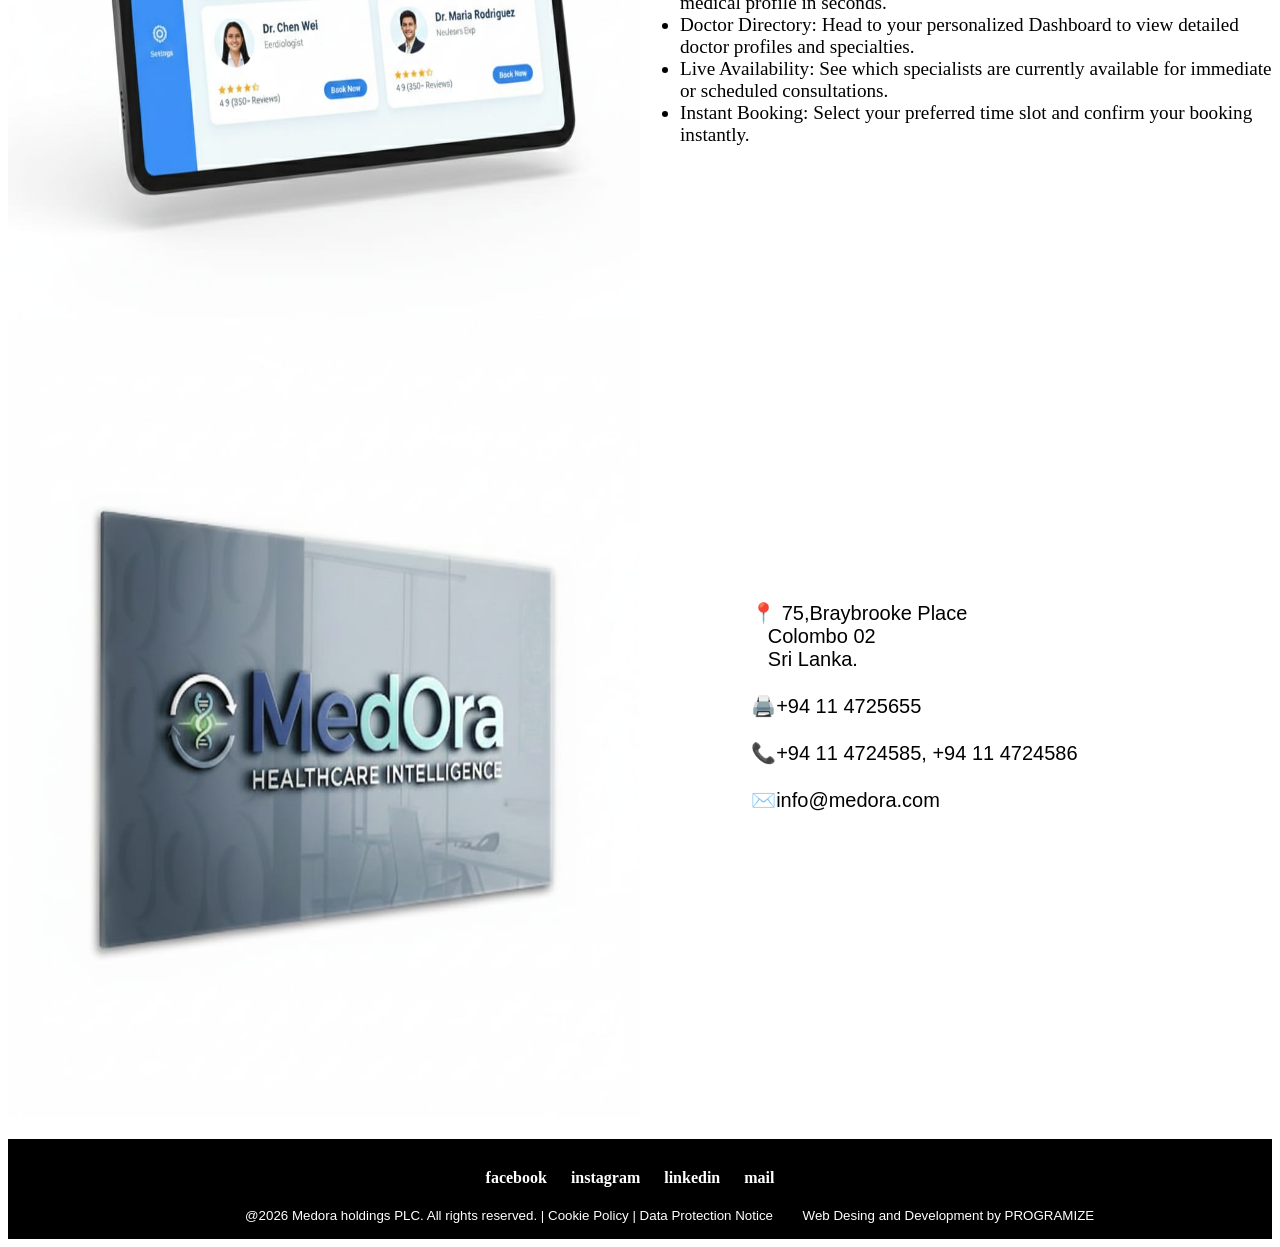
==== commit c688b8c9: "aaa" ====
--- a/dashboard/dashboard.html
+++ b/dashboard/dashboard.html
@@ -15,7 +15,8 @@
     </script>
 </head>
 <body>
-    
+    <h1>Hello</h1>
+    <h>jlo wrld</h>
     <div id="bg_img1_div">
     <div id="nav_container">
         <img id="logo_img" src="logo.jpeg" alt="" height="100px" width="100px">
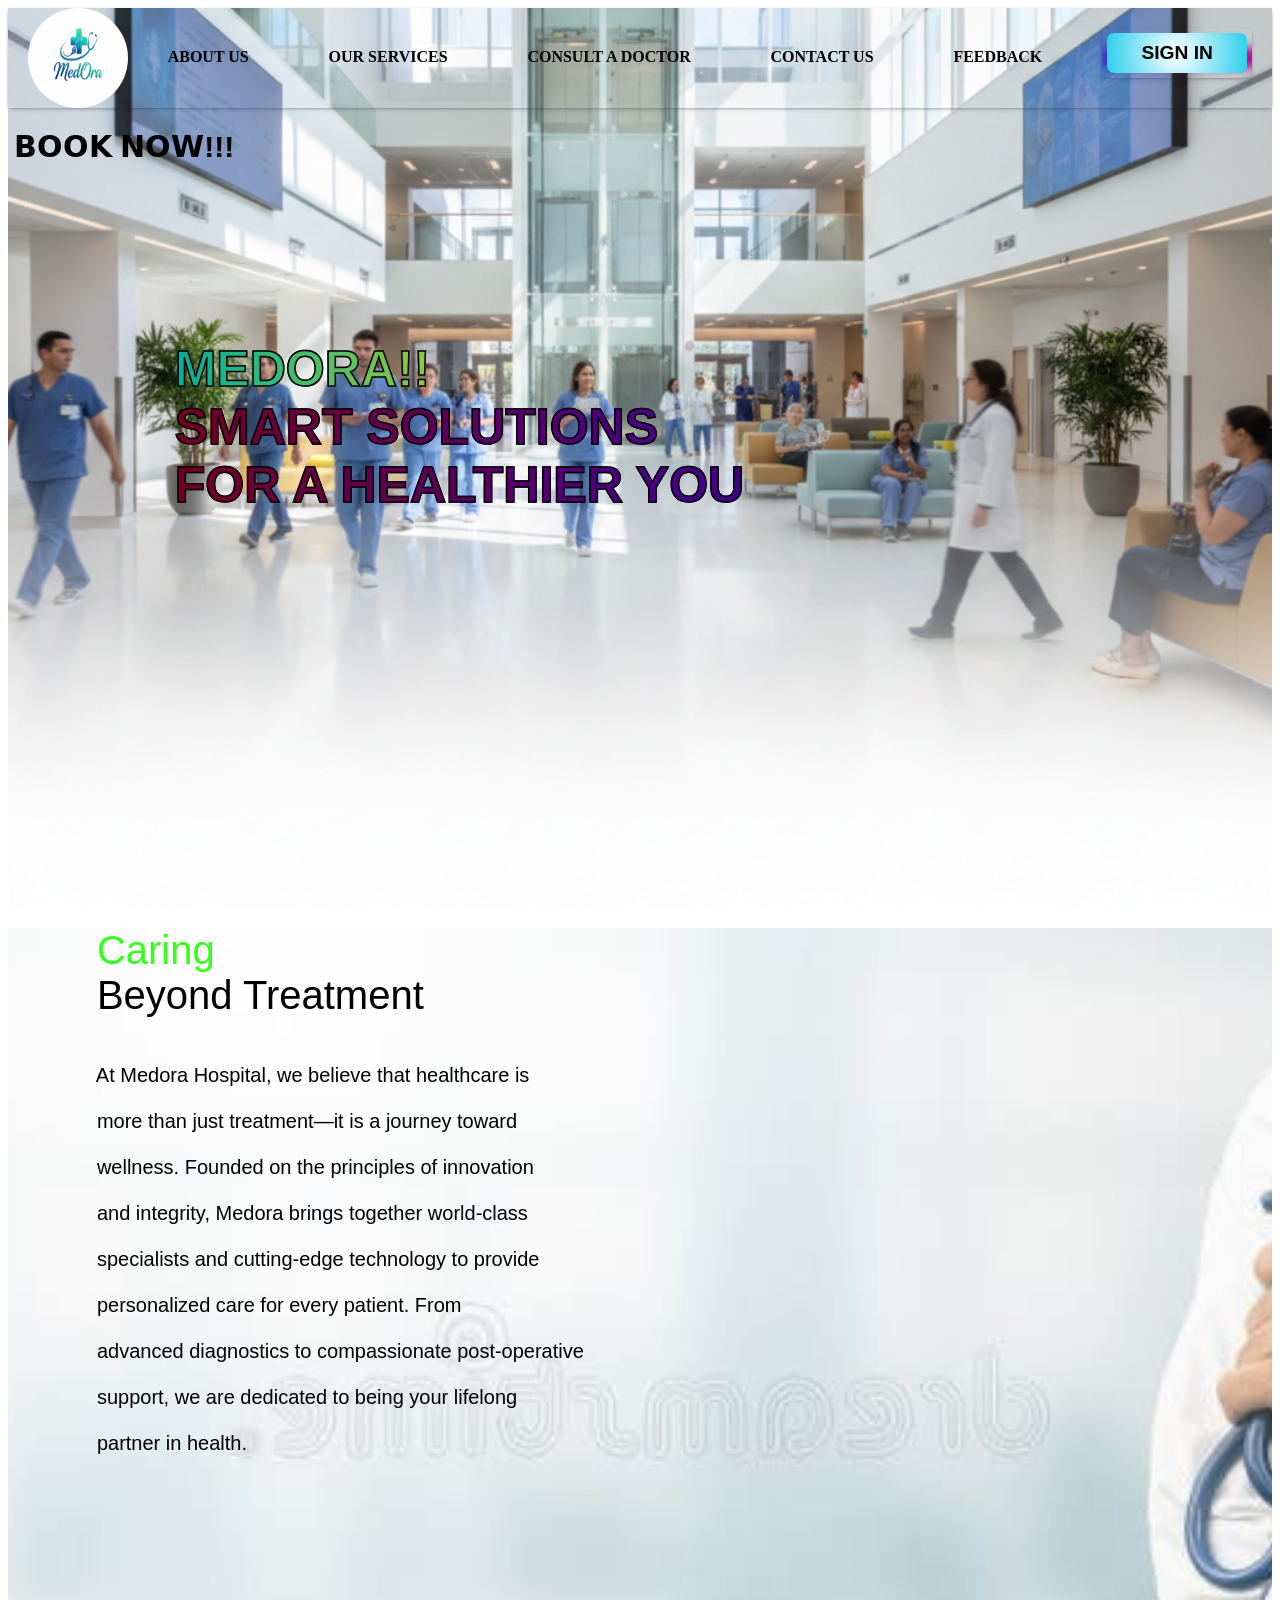
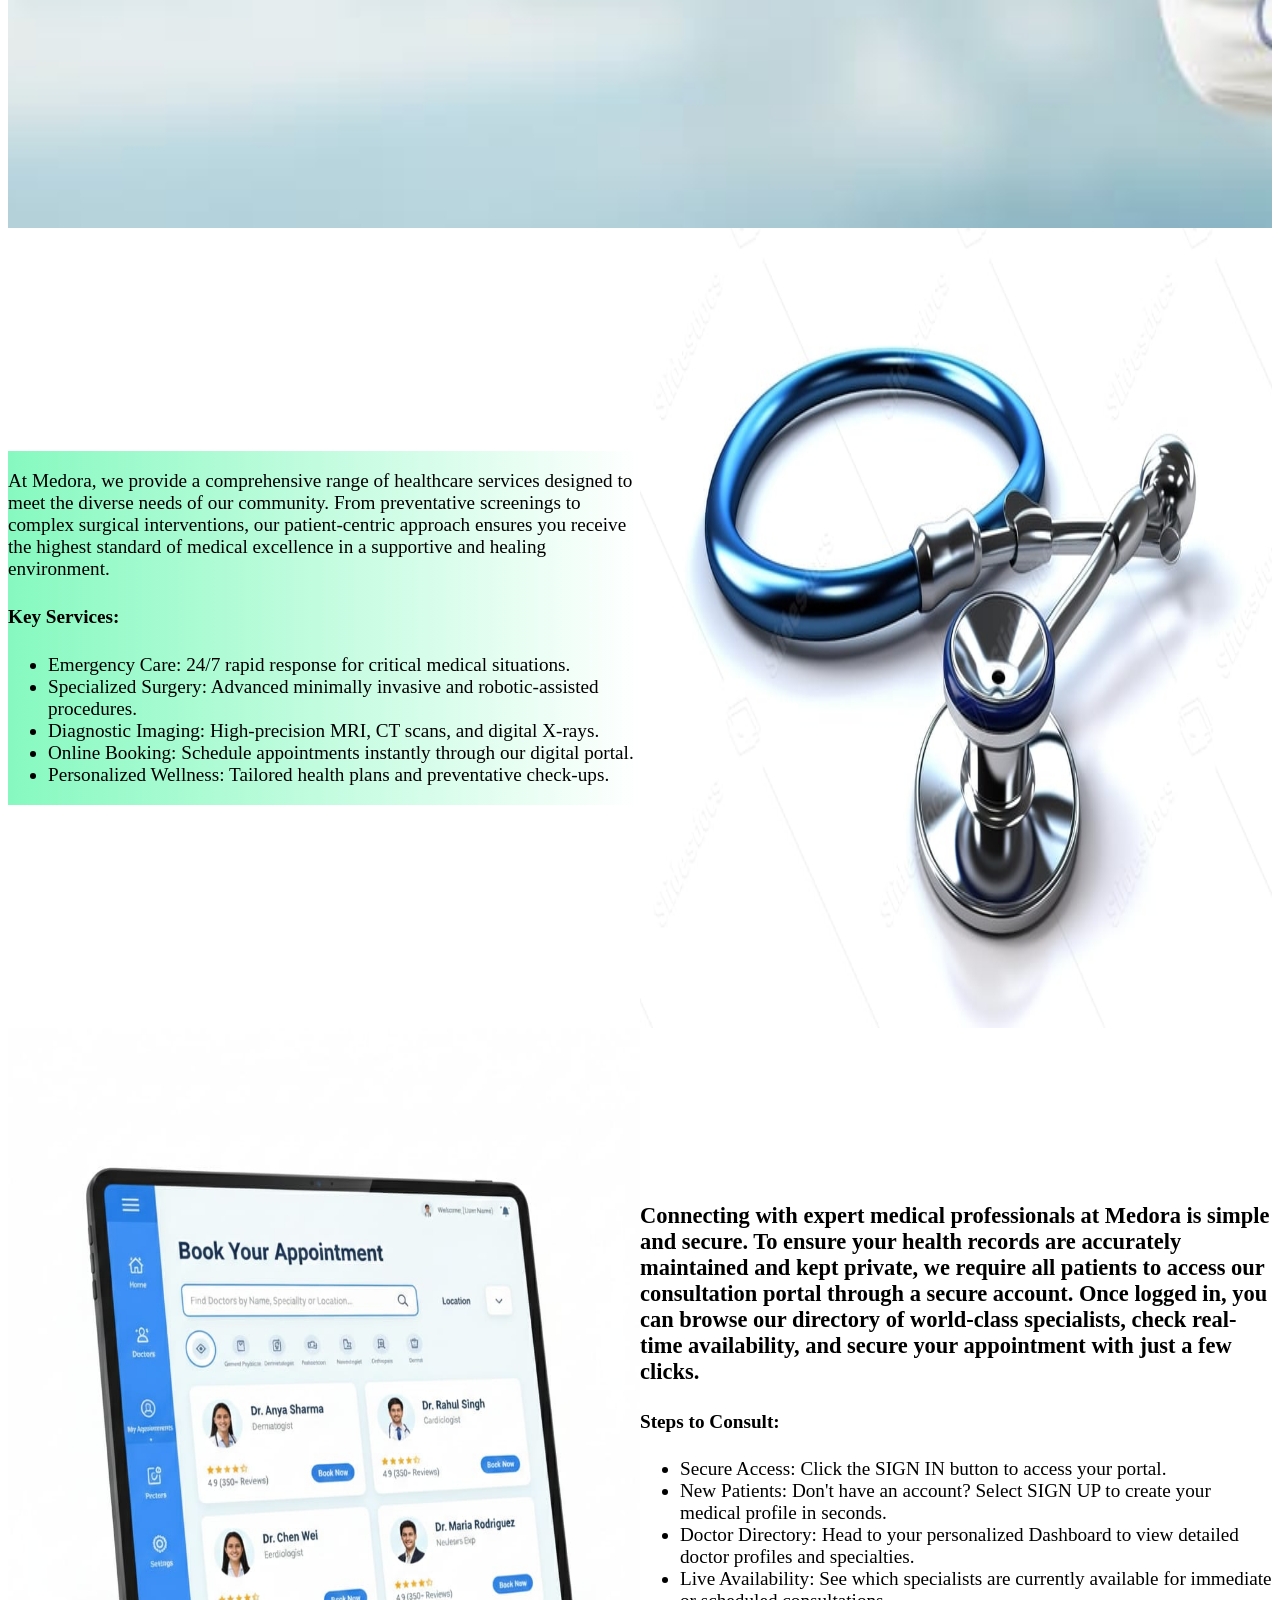
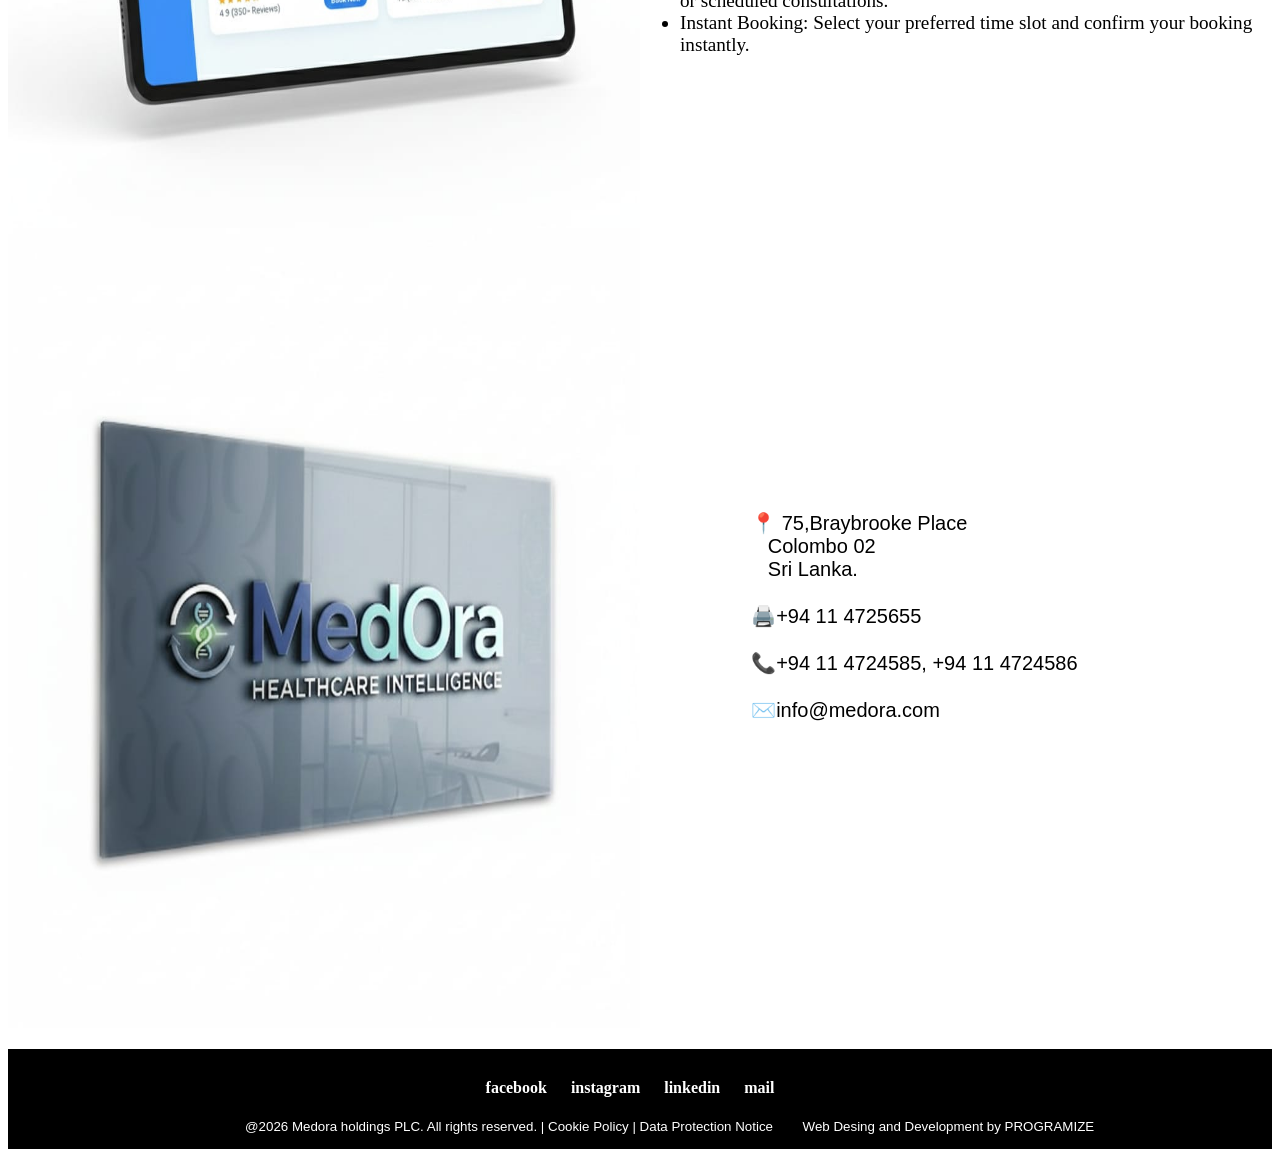
==== commit 30fa8b37: "Merge branch 'project' of https://github.com/ArhamMustak/MedOra_Healthcare into project" ====
--- a/dashboard/dashboard.html
+++ b/dashboard/dashboard.html
@@ -15,8 +15,7 @@
     </script>
 </head>
 <body>
-    <h1>Hello</h1>
-    <h>jlo wrld</h>
+    
     <div id="bg_img1_div">
     <div id="nav_container">
         <img id="logo_img" src="logo.jpeg" alt="" height="100px" width="100px">
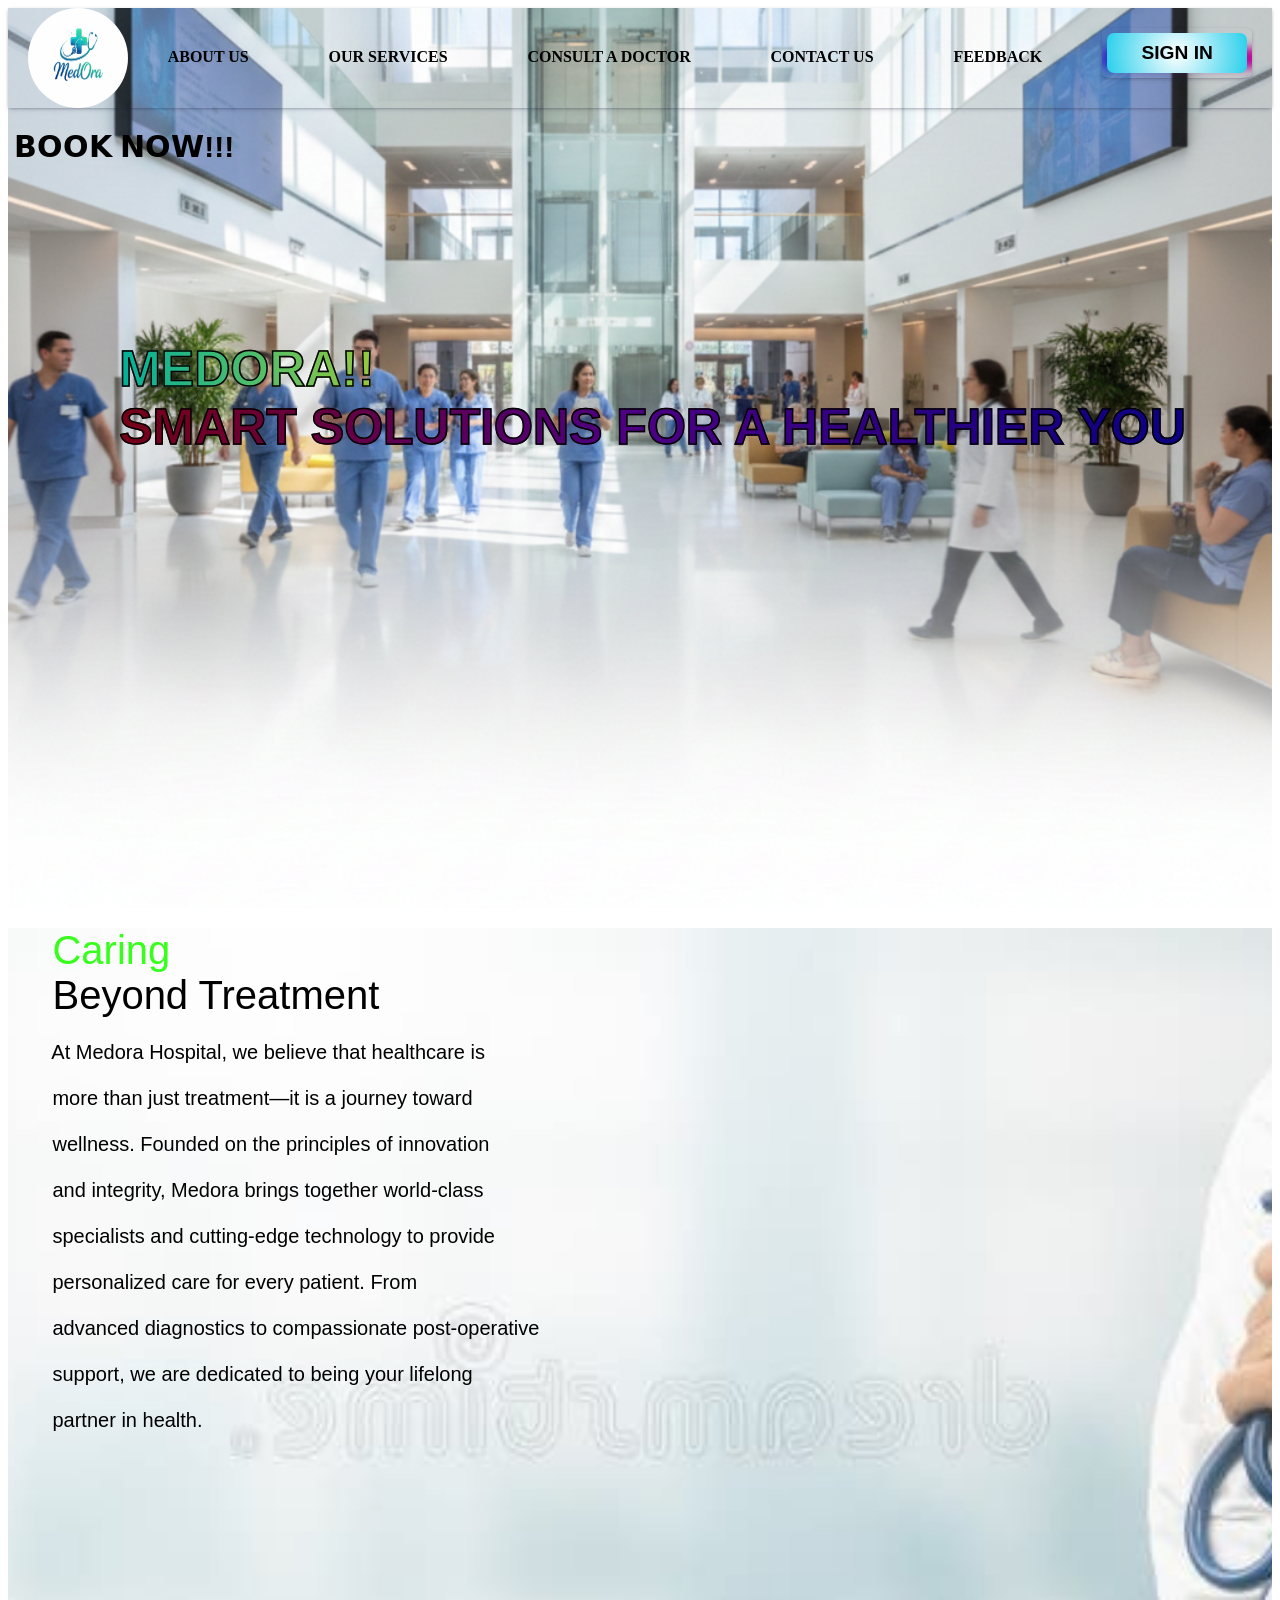
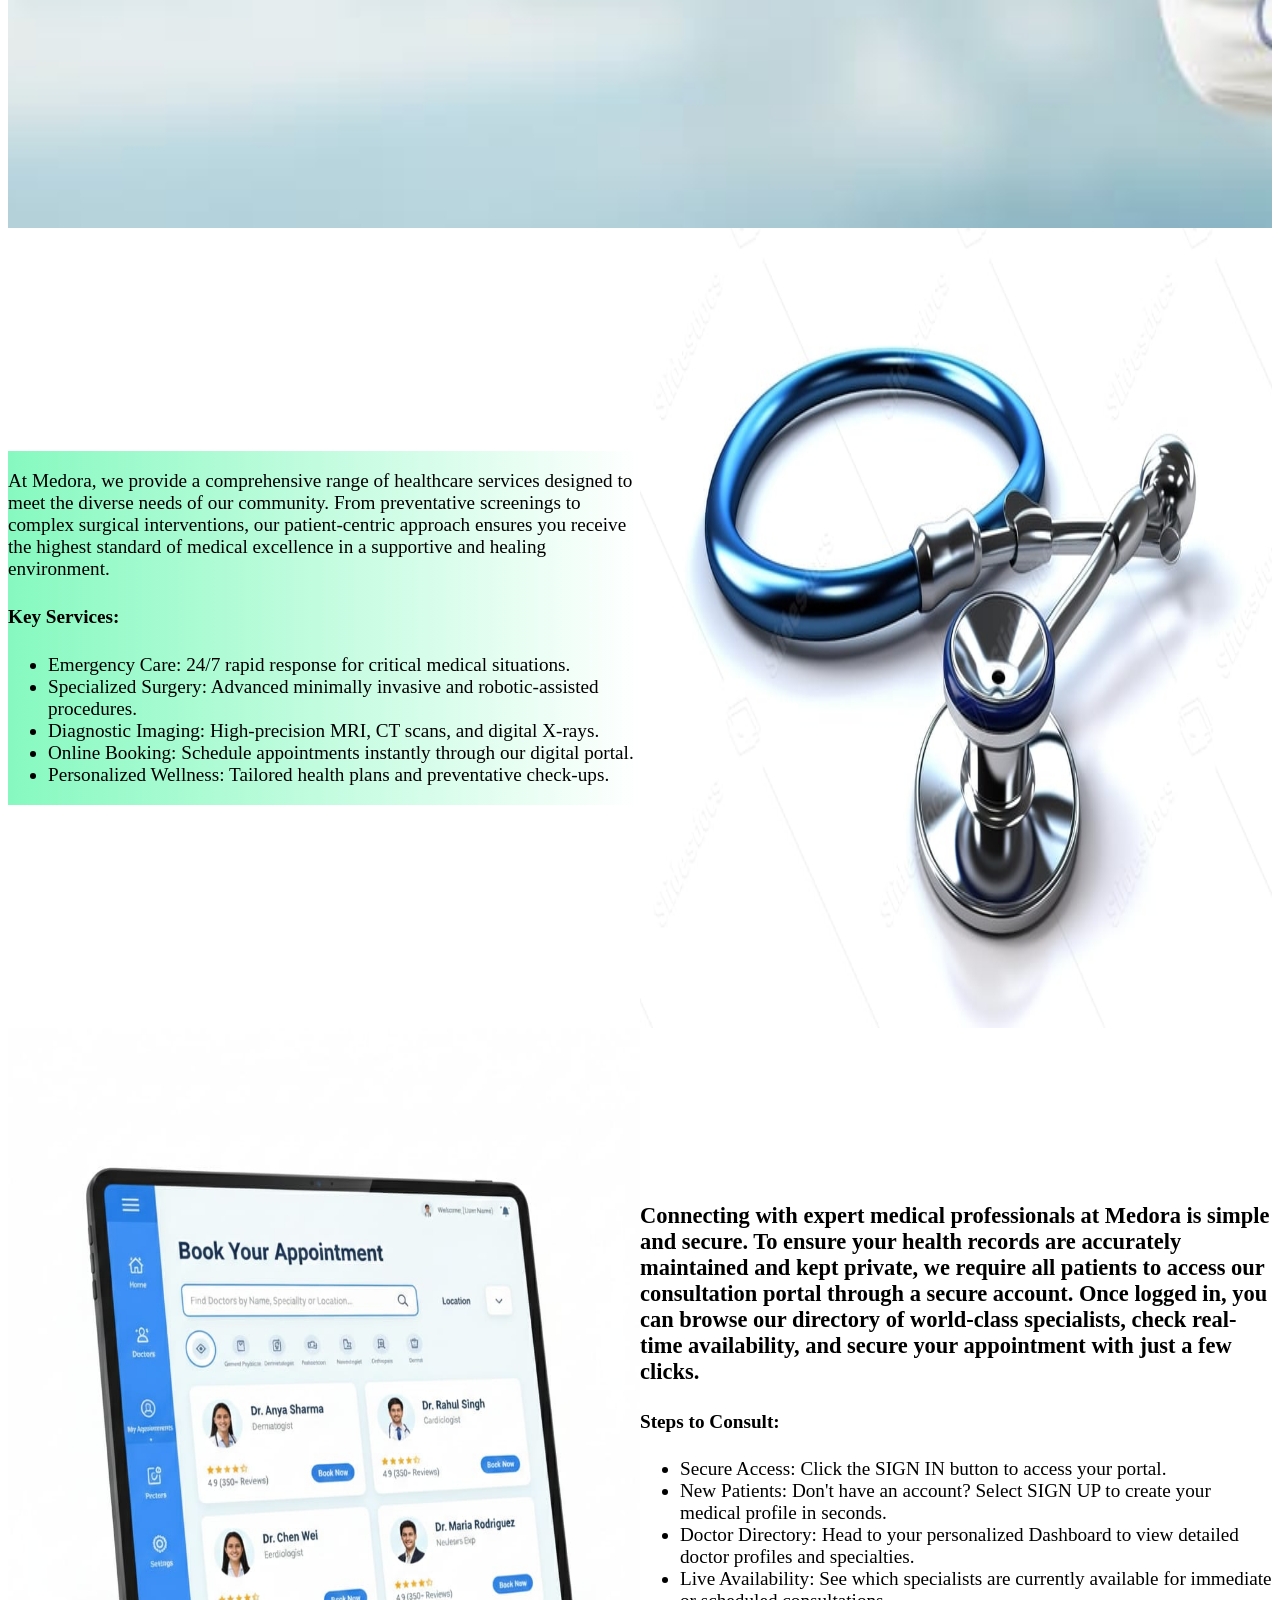
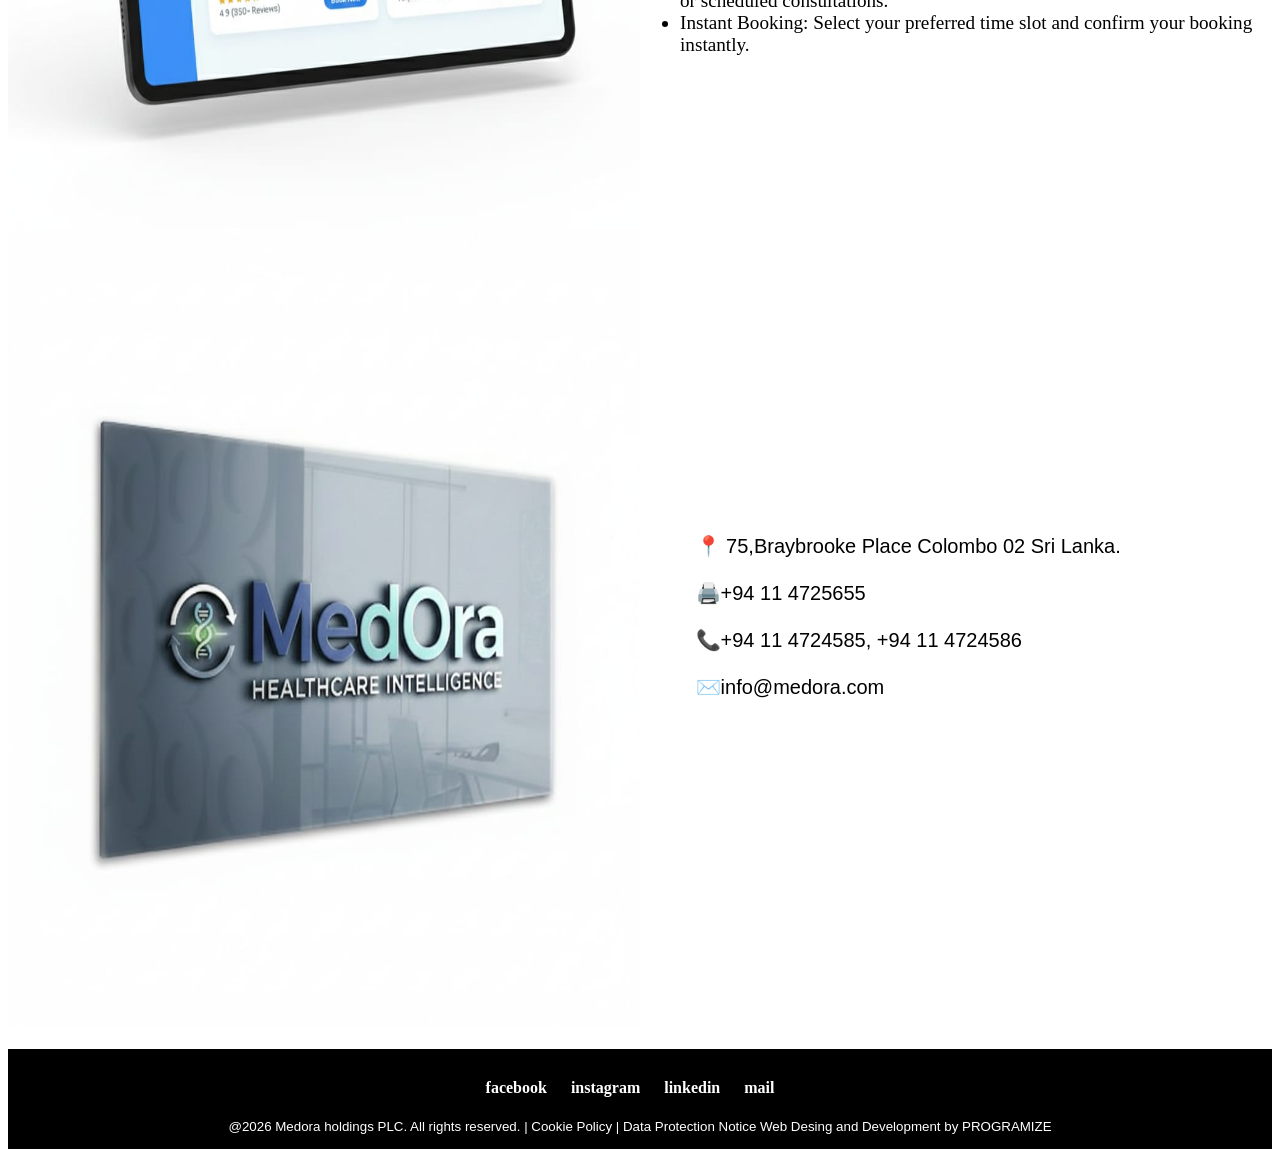
==== commit 275bbf50: "added home pages" ====
--- a/dashboard/dashboard.html
+++ b/dashboard/dashboard.html
@@ -1,173 +1,135 @@
 <!DOCTYPE html>
 <html lang="en">
-<head>
-    <meta charset="UTF-8">
-    <meta name="viewport" content="width=device-width, initial-scale=1.0">
+  <head>
+    <meta charset="UTF-8" />
+    <meta name="viewport" content="width=device-width, initial-scale=1.0" />
     <title>MedOra</title>
-    <link rel="stylesheet" href="style_dashboard.css">
+    <link rel="icon" href="C:\Users\TECH YARD\Pictures\heart ai.jpeg" />
+    <link rel="stylesheet" href="style_dashboard.css" />
     <script>
-        function scroll_to_top(){
-            window,scrollTo({
-                top:0,
-                behavior:"smooth"
-            })
-        }
+      function scroll_to_top() {
+        window,
+          scrollTo({
+            top: 0,
+            behavior: 'smooth'
+          })
+      }
     </script>
-</head>
-<body>
-    
+  </head>
+  <body>
     <div id="bg_img1_div">
-    <div id="nav_container">
-        <img id="logo_img" src="logo.jpeg" alt="" height="100px" width="100px">
-        
-        <div  class="nav_item_div"><a href="#bg_img2_div">ABOUT US</a></div>
-        <div  class="nav_item_div"><a href="#bg_img3_div">OUR SERVICES</a></div>
-        <div  class="nav_item_div"><a href="#bg_img4_div">CONSULT A DOCTOR</a></div>
-        <div  class="nav_item_div"><a href="#bg_img5_div">CONTACT US</a></div>
-        <div  class="nav_item_div"><a href="#last_bar">FEEDBACK</a></div>
-        <div   id="signin_btn">
-            <div id="sign_btn_ani_border"></div>
-           <input type="button" value="SIGN IN" style="font-weight: bolder;">
+      <div id="nav_container">
+        <img id="logo_img" src="logo.jpeg" alt="" height="100px" width="100px" />
+
+        <div class="nav_item_div">
+          <a href="#bg_img2_div">ABOUT US</a>
         </div>
+        <div class="nav_item_div">
+          <a href="#bg_img3_div">OUR SERVICES</a>
+        </div>
+        <div class="nav_item_div">
+          <a href="#bg_img4_div">CONSULT A DOCTOR</a>
+        </div>
+        <div class="nav_item_div">
+          <a href="#bg_img5_div">CONTACT US</a>
+        </div>
+        <div class="nav_item_div">
+          <a href="#last_bar">FEEDBACK</a>
+        </div>
+        <div id="signin_btn">
+          <div id="sign_btn_ani_border"></div>
+          <a href="C:\Users\TECH YARD\Desktop\MedOra_Healthcare\login.html\login.html"><input type="button" value="SIGN IN" style="font-weight: bolder;" /></a>
+        </div>
+      </div>
+
+      <input id="book_btn" type="button" value="𝗕𝗢𝗢𝗞 𝗡𝗢𝗪!!!" />
+      <pre id="welcome_pre">
+        <span id="medora_span">Medora!!</span>
+        Smart Solutions for a Healthier You
+      </pre>
     </div>
-    
-    
-        
-        <input id="book_btn" type="button" value="𝗕𝗢𝗢𝗞 𝗡𝗢𝗪!!!">
-        <pre id="welcome_pre">
-            <span id="medora_span">Medora!! </span>
-            Smart Solutions
-            for a Healthier You
+
+    <div id="bg_img2_div" ondblclick="scroll_to_top()">
+      <pre>
+        <span style="font-weight: bolder; color: rgb(53, 255, 27); font-size: 40px;">Caring</span>
+        <span style="font-family: 'Franklin Gothic Medium', 'Arial Narrow', Arial, sans-serif; font-size: 40px; ">Beyond Treatment</span>
+
+        At Medora Hospital, we believe that healthcare is
+
+        more than just treatment—it is a journey toward
+
+        wellness. Founded on the principles of innovation
+
+        and integrity, Medora brings together world-class
+
+        specialists and cutting-edge technology to provide
+
+        personalized care for every patient. From
+
+        advanced diagnostics to compassionate post-operative
+
+        support, we are dedicated to being your lifelong
+
+        partner in health.
+      </pre>
+    </div>
+    <div id="bg_img3_div" ondblclick="scroll_to_top()">
+      <div>
+        <p>At Medora, we provide a comprehensive range of healthcare services designed to meet the diverse needs of our community. From preventative screenings to complex surgical interventions, our patient-centric approach ensures you receive the highest standard of medical excellence in a supportive and healing environment.</p>
+
+        <h4>Key Services:</h4>
+        <ul>
+          <li>Emergency Care: 24/7 rapid response for critical medical situations.</li>
+          <li>Specialized Surgery: Advanced minimally invasive and robotic-assisted procedures.</li>
+          <li>Diagnostic Imaging: High-precision MRI, CT scans, and digital X-rays.</li>
+          <li>Online Booking: Schedule appointments instantly through our digital portal.</li>
+          <li>Personalized Wellness: Tailored health plans and preventative check-ups.</li>
+        </ul>
+      </div>
+
+      <img src="service_img.jpg" alt="" />
+    </div>
+
+    <div id="bg_img4_div" ondblclick="scroll_to_top()">
+      <img src="booking_bg.jpeg" alt="" />
+
+      <div>
+        <h3>Connecting with expert medical professionals at Medora is simple and secure. To ensure your health records are accurately maintained and kept private, we require all patients to access our consultation portal through a secure account. Once logged in, you can browse our directory of world-class specialists, check real-time availability, and secure your appointment with just a few clicks.</h3>
+
+        <h4>Steps to Consult:</h4>
+
+        <ul>
+          <li>Secure Access: Click the SIGN IN button to access your portal.</li>
+          <li>New Patients: Don't have an account? Select SIGN UP to create your medical profile in seconds.</li>
+          <li>Doctor Directory: Head to your personalized Dashboard to view detailed doctor profiles and specialties.</li>
+          <li>Live Availability: See which specialists are currently available for immediate or scheduled consultations.</li>
+          <li>Instant Booking: Select your preferred time slot and confirm your booking instantly.</li>
+        </ul>
+      </div>
+    </div>
+
+    <div id="bg_img5_div" ondblclick="scroll_to_top()">
+      <img src="contactUs_bg.jpeg" alt="" />
+      <div id="contactUs_div">
+        <pre>
+          📍 75,Braybrooke Place Colombo 02 Sri Lanka.
+
+          🖨️+94 11 4725655
+
+          📞+94 11 4724585, +94 11 4724586
+
+          <a href="mailto:muqshithmohamed222@gmail.com">✉️info@medora.com</a>
         </pre>
-
-    
-        
-        </div>
-
-        <div id="bg_img2_div" ondblclick="scroll_to_top()">
-            <pre>
-                <span style="font-weight: bolder; color: rgb(53, 255, 27); font-size: 40px;">Caring</span> 
-                <span style="font-family: 'Franklin Gothic Medium', 'Arial Narrow', Arial, sans-serif; font-size: 40px; ">Beyond Treatment</span>
-
-            
-                At Medora Hospital, we believe that healthcare is 
-
-                more than just treatment—it is a journey toward 
-
-                wellness. Founded on the principles of innovation 
-
-                and integrity, Medora brings together world-class 
-
-                specialists and cutting-edge technology to provide 
-
-                personalized care for every patient. From 
-
-                advanced diagnostics to compassionate post-operative 
-
-                support, we are dedicated to being your lifelong 
-
-                partner in health.
-        </pre>
-        
-
-        </div>
-        <div id="bg_img3_div" ondblclick="scroll_to_top()">
-            
-            <div>
-            <p>At Medora, we provide a comprehensive range of healthcare services designed to meet the diverse needs of our community. From preventative 
-            screenings to complex surgical interventions, our patient-centric approach ensures you receive the highest standard of medical excellence 
-            in a supportive and healing environment.</p>
-            
-            
-
-
-            <h4>Key Services:</h4>
-                <ul>
-                    <li>Emergency Care: 24/7 rapid response for critical medical situations.</li>
-                    <li>Specialized Surgery: Advanced minimally invasive and robotic-assisted procedures.</li>
-                    <li>Diagnostic Imaging: High-precision MRI, CT scans, and digital X-rays.</li>
-                    <li>Online Booking: Schedule appointments instantly through our digital portal.</li>
-                    <li>Personalized Wellness: Tailored health plans and preventative check-ups.</li>
-                </ul>
-            
-            
-
-            
-
-            
-
-            
-        
-            </div>
-
-            <img src="service_img.jpg" alt="">
-        
-
-        </div>
-
-        <div id="bg_img4_div" ondblclick="scroll_to_top()">
-            
-            <img src="booking_bg.jpeg" alt="">
-
-            <div>
-                <h3>Connecting with expert medical professionals 
-            at Medora is simple and secure. 
-            To ensure your health records 
-            are accurately maintained and kept private, 
-            we require all patients to access our consultation 
-            portal through a secure 
-            account. Once logged in, 
-            you can browse our directory of world-class 
-            specialists, check real-time availability, 
-            and secure your appointment with just a few clicks. </h3>
-
-            <h4>Steps to Consult:</h4>
-
-            <ul>
-                <li>Secure Access: Click the SIGN IN button to access your portal.</li>
-                <li>New Patients: Don't have an account? Select SIGN UP to create your medical profile in seconds.</li>
-                <li>Doctor Directory: Head to your personalized Dashboard to view detailed doctor profiles and specialties.</li>
-                <li>Live Availability: See which specialists are currently available for immediate or scheduled consultations.</li>
-                <li>Instant Booking: Select your preferred time slot and confirm your booking instantly.</li>
-            </ul>
-            
-            </div>
-        
-        </div>
-
-
-        <div id="bg_img5_div" ondblclick="scroll_to_top()">
-            
-            <img src="contactUs_bg.jpeg" alt="">
-            <div id="contactUs_div">
-                
-
-                <pre>
-                    📍 75,Braybrooke Place
-                       Colombo 02
-                       Sri Lanka.
-
-                    🖨️+94 11 4725655
-
-                    📞+94 11 4724585, +94 11 4724586
-
-                    <a href="mailto:muqshithmohamed222@gmail.com">✉️info@medora.com</a>
-                </pre>
-                
-            </div>
-            
-        </div>
-        <div id="last_bar" ondblclick="scroll_to_top()">
-            <h4 style="text-align:center; padding-top: 30px;">
-                <a href="" style="margin-right: 20px; text-decoration: none; color:white;">facebook</a>
-                <a href="" style="margin-right: 20px; text-decoration: none; color:white;">instagram</a>
-                <a href="" style="margin-right: 20px; text-decoration: none; color:white;">linkedin</a>
-                <a href="" style="margin-right: 20px; text-decoration: none; color:white;">mail</a>
-            </h4>
-            <pre style="font-size: smaller; text-align: center;">
-                @2026 Medora holdings PLC. All rights reserved. | Cookie Policy | Data Protection Notice        Web Desing and Development by PROGRAMIZE
-            </pre>
-        </div>
-    </body>
+      </div>
+    </div>
+    <div id="last_bar" ondblclick="scroll_to_top()">
+      <h4 style="text-align:center; padding-top: 30px;">
+        <a href="" style="margin-right: 20px; text-decoration: none; color:white;">facebook</a>
+        <a href="" style="margin-right: 20px; text-decoration: none; color:white;">instagram</a>
+        <a href="" style="margin-right: 20px; text-decoration: none; color:white;">linkedin</a>
+        <a href="" style="margin-right: 20px; text-decoration: none; color:white;">mail</a>
+      </h4>
+      <pre style="font-size: smaller; text-align: center;">@2026 Medora holdings PLC. All rights reserved. | Cookie Policy | Data Protection Notice Web Desing and Development by PROGRAMIZE</pre>
+    </div>
+  </body>
 </html>
-
--- a/dashboard/style_dashboard.css
+++ b/dashboard/style_dashboard.css
@@ -2,7 +2,6 @@
 html{
     scroll-behavior: smooth;
 }
-
 
 #bg_img1_div{
     
@@ -46,7 +45,6 @@
 
 }
 
-
 #bg_img4_div div{
     background: linear-gradient(to left, white,white );
     height: fit-content;
@@ -56,14 +54,12 @@
 }
 
 
-
 #bg_img4_div img{
     height: 100ch;
     width: 50%;
 }
 
 
-
 #bg_img5_div{
     display: flex;
     flex-direction: row; 
@@ -82,7 +78,6 @@
     height: 100ch;
     width: 50%;
 }
-
 
 
 
@@ -140,7 +135,6 @@
 }
 
 
-
 @keyframes blink-animation {
 
     0%, 100%{
@@ -152,7 +146,6 @@
         opacity: 0;
     }
 }
-
 
     
     
@@ -193,7 +186,6 @@
         transform: rotate(360deg);
     }
 } 
-
 
 
 #signin_btn input{
@@ -216,7 +208,6 @@
 #logo_img{
     border-radius: 50px;
 }
-
 
 pre{
     font-family: Arial, Helvetica, sans-serif;
@@ -262,4 +253,5 @@
 }
 #last_bar h4 a :hover{
      cursor: pointer;
-}+}
+
